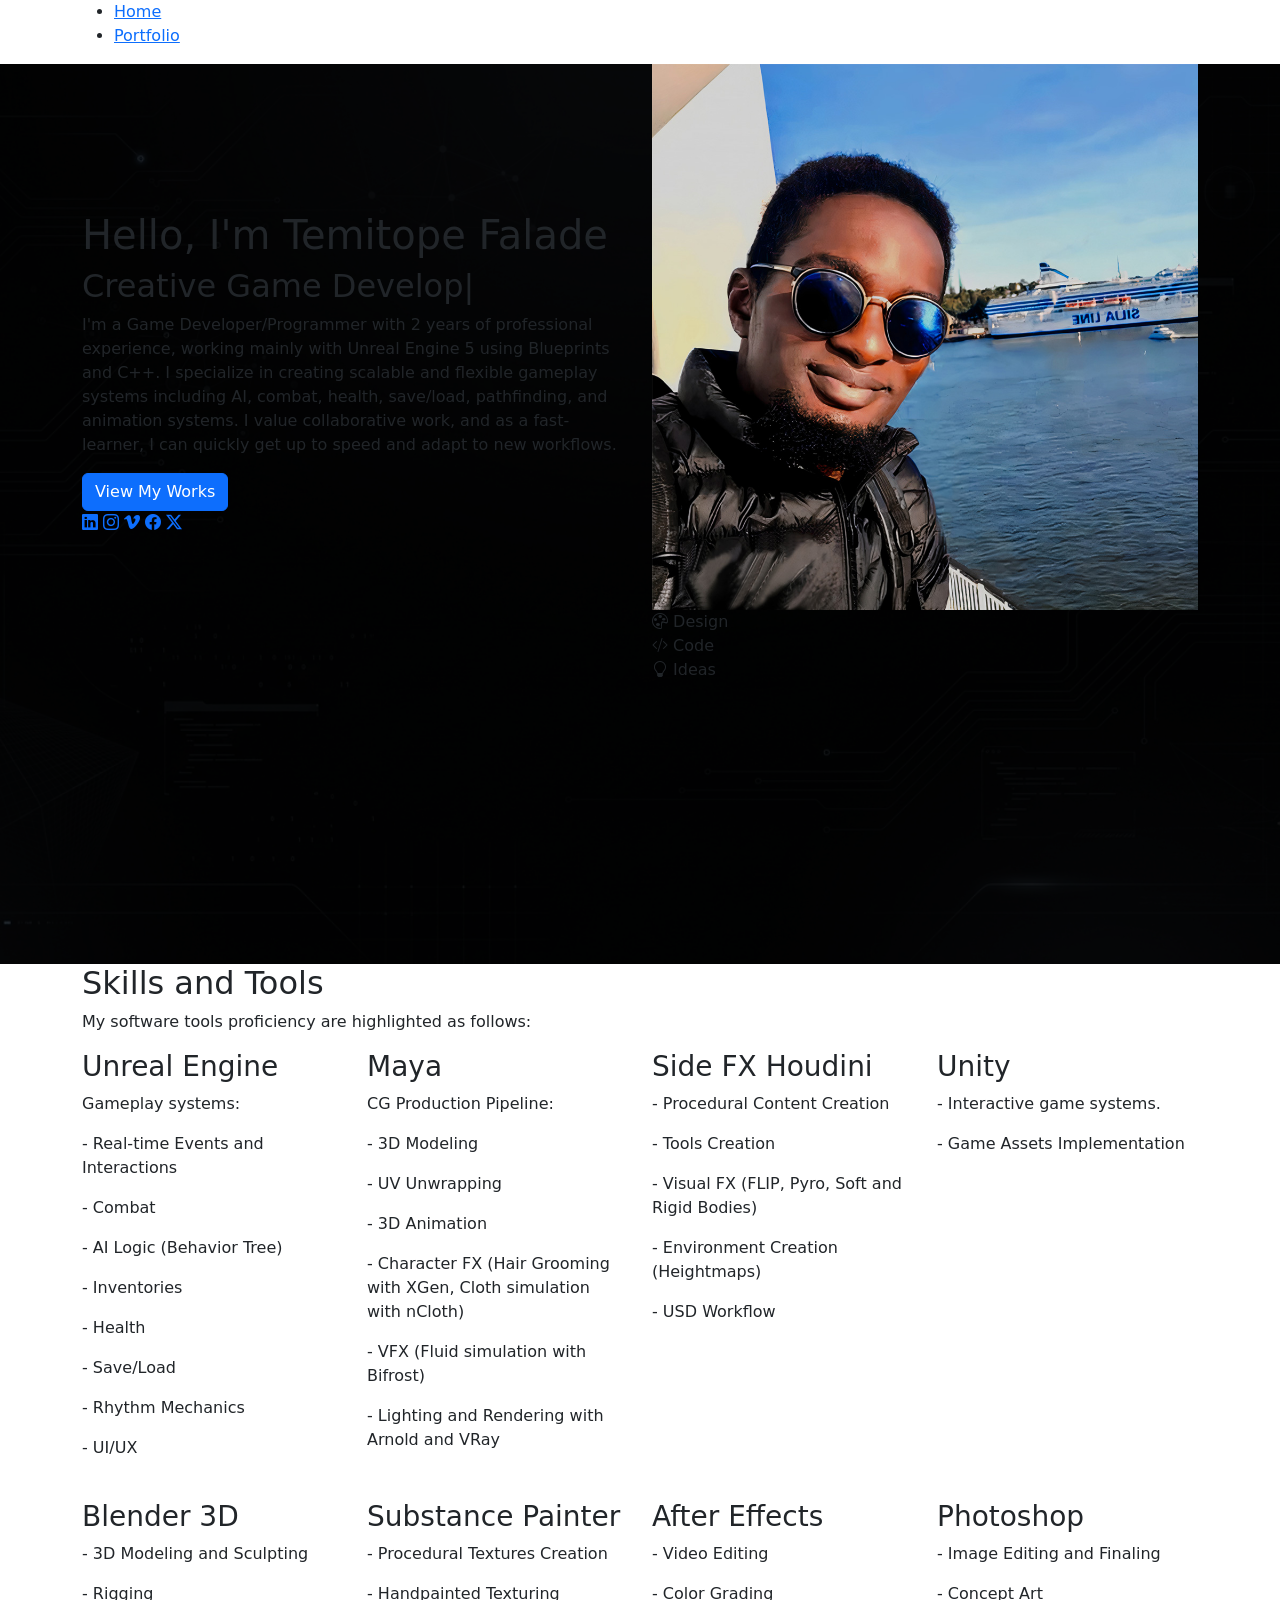
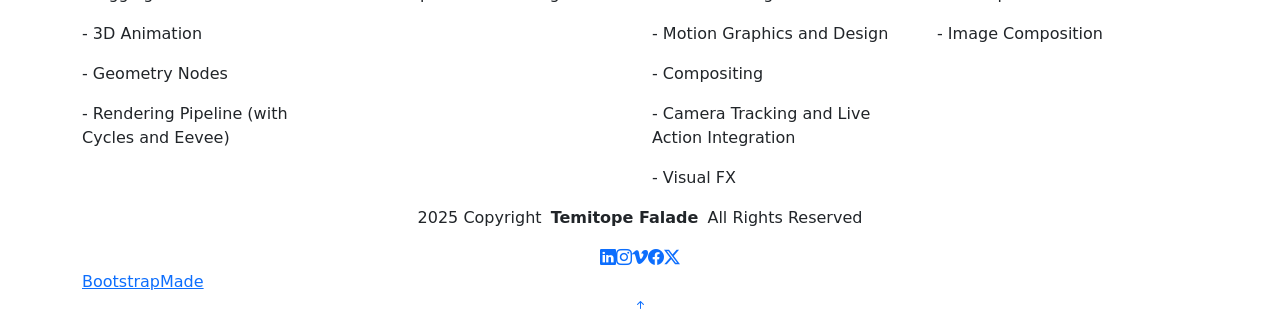
==== index.html @ 5a3fdd1f "Tweak BG Color" ====
<!DOCTYPE html>
<html lang="en">

<head>
  <meta charset="utf-8">
  <meta content="width=device-width, initial-scale=1.0" name="viewport">
  <title>Temitope Falade — 3D Animator</title>
  <meta name="description" content="">
  <meta name="keywords" content="">

  <!-- Favicons -->
  <link href="assets/img/favicon.png" rel="icon">
  <link href="assets/img/apple-touch-icon.png" rel="apple-touch-icon">

  <!-- Fonts -->
  <link href="https://fonts.googleapis.com" rel="preconnect">
  <link href="https://fonts.gstatic.com" rel="preconnect" crossorigin>
  <link href="https://fonts.googleapis.com/css2?family=Roboto:ital,wght@0,100;0,300;0,400;0,500;0,700;0,900;1,100;1,300;1,400;1,500;1,700;1,900&family=Poppins:ital,wght@0,100;0,200;0,300;0,400;0,500;0,600;0,700;0,800;0,900;1,100;1,200;1,300;1,400;1,500;1,600;1,700;1,800;1,900&family=Raleway:ital,wght@0,100;0,200;0,300;0,400;0,500;0,600;0,700;0,800;0,900;1,100;1,200;1,300;1,400;1,500;1,600;1,700;1,800;1,900&display=swap" rel="stylesheet">

  <!-- Vendor CSS Files -->
  <link href="assets/vendor/bootstrap/css/bootstrap.min.css" rel="stylesheet">
  <link href="assets/vendor/bootstrap-icons/bootstrap-icons.css" rel="stylesheet">
  <link href="assets/vendor/aos/aos.css" rel="stylesheet">
  <link href="assets/vendor/swiper/swiper-bundle.min.css" rel="stylesheet">
  <link href="assets/vendor/glightbox/css/glightbox.min.css" rel="stylesheet">

  <!-- Main CSS File -->
  <link href="assets/css/main.css" rel="stylesheet">

  <style>

    /* =====================================================
       DROPDOWN NAV — dark themed with transparency
       =====================================================

       To adjust the dropdown background darkness/transparency,
       change the rgba values in --dropdown-bg below.
       Format: rgba(RED, GREEN, BLUE, OPACITY)
       • Opacity 1.0 = fully opaque  |  0.0 = fully transparent
       • Current: dark charcoal at 88% opacity — easy to read,
         slightly see-through so the page shows faintly behind.
    */

    :root {
      --dropdown-bg:          rgba(30, 30, 35, 0.92);   /* ← ADJUST THIS for bg darkness/transparency */
      --dropdown-bg-hover:    rgba(55, 55, 65, 0.98);   /* ← ADJUST THIS for hover row highlight */
      --dropdown-border:      rgba(255, 255, 255, 0.12);/* ← ADJUST THIS for border subtlety */
      --dropdown-divider:     rgba(255, 255, 255, 0.10);/* ← ADJUST THIS for divider line */
      --dropdown-text:        #ffffff;                   /* ← ADJUST THIS for link text colour */
      --dropdown-text-muted:  rgba(255,255,255,0.55);   /* ← ADJUST THIS for the sub-arrow colour */
    }

    .navmenu ul li.has-dropdown { position: relative; }

    .navmenu ul li.has-dropdown .dropdown-panel {
      display: none;
      position: absolute;
      top: 100%;
      left: 0;
      min-width: 230px;
      background: var(--dropdown-bg);
      border: 1px solid var(--dropdown-border);
      border-radius: 6px;
      box-shadow: 0 8px 28px rgba(0,0,0,0.35);
      backdrop-filter: blur(10px);
      -webkit-backdrop-filter: blur(10px);
      padding: 6px 0;
      z-index: 9999;
      list-style: none;
      margin: 0;
    }

    .navmenu ul li.has-dropdown:hover .dropdown-panel,
    .navmenu ul li.has-dropdown:focus-within .dropdown-panel { display: block; }

    .navmenu ul li.has-dropdown .dropdown-panel li a {
      display: block;
      padding: 10px 20px;
      font-size: 0.875rem;
      color: var(--dropdown-text);
      white-space: nowrap;
      transition: background 0.15s;
      text-decoration: none;
    }

    .navmenu ul li.has-dropdown .dropdown-panel li a:hover {
      background: var(--dropdown-bg-hover);
      color: var(--dropdown-text);
    }

    /* Caret on parent links */
    .navmenu ul li.has-dropdown > a::after {
      content: " \25BE";
      font-size: 0.65rem;
      opacity: 0.6;
    }

    /* Sub-dropdown (Personal Works) */
    .navmenu ul li.has-dropdown .dropdown-panel li.has-sub { position: relative; }

    .navmenu ul li.has-dropdown .dropdown-panel li.has-sub > a::after {
      content: " \203A";
      float: right;
      font-size: 0.9rem;
      color: var(--dropdown-text-muted);
    }

    .navmenu ul li.has-dropdown .dropdown-panel li.has-sub .sub-panel {
      display: none;
      position: absolute;
      top: 0;
      left: 100%;
      min-width: 200px;
      background: var(--dropdown-bg);
      border: 1px solid var(--dropdown-border);
      border-radius: 6px;
      box-shadow: 0 8px 28px rgba(0,0,0,0.35);
      backdrop-filter: blur(10px);
      -webkit-backdrop-filter: blur(10px);
      padding: 6px 0;
      list-style: none;
      margin: 0;
      z-index: 10000;
    }

    .navmenu ul li.has-dropdown .dropdown-panel li.has-sub:hover .sub-panel { display: block; }

    .dropdown-panel .dropdown-divider-line {
      height: 1px;
      background: var(--dropdown-divider);
      margin: 5px 0;
    }

    /* =====================================================
       ROW 1 — Video cover (full viewport height)
       ===================================================== */
    #video-cover {
      position: relative;
      width: 100%;
      height: 100vh;
      min-height: 500px;
      overflow: hidden;
      display: flex;
      align-items: center;
      justify-content: center;
      background: #000;
    }

    #showreel-video {
      position: absolute;
      inset: 0;
      width: 100%;
      height: 100%;
      object-fit: cover;
      z-index: 0;
    }

    /* Subtle dark vignette so the video doesn't feel raw */
    #video-cover::after {
      content: "";
      position: absolute;
      inset: 0;
      background: rgba(0, 0, 0, 0.30);
      z-index: 1;
      pointer-events: none;
    }

    /* Optional scroll-hint label at the bottom of the video row */
    .video-scroll-hint {
      position: absolute;
      bottom: 28px;
      left: 50%;
      transform: translateX(-50%);
      z-index: 2;
      display: flex;
      flex-direction: column;
      align-items: center;
      gap: 6px;
      opacity: 0.7;
    }

    .video-scroll-hint span {
      font-size: 0.65rem;
      letter-spacing: 0.22em;
      text-transform: uppercase;
      color: #fff;
    }

    .scroll-chevron {
      width: 22px;
      height: 22px;
      border-right: 2px solid #fff;
      border-bottom: 2px solid #fff;
      transform: rotate(45deg);
      animation: bounceDown 1.6s ease infinite;
    }

    @keyframes bounceDown {
      0%, 100% { transform: rotate(45deg) translateY(0); opacity: 0.7; }
      50%       { transform: rotate(45deg) translateY(6px); opacity: 1; }
    }

  </style>
</head>

<body class="index-page">

  <!-- ═══════════════════════════════════════════════
       NAVBAR — dropdown themed
       ═══════════════════════════════════════════════ -->
  <header id="header" class="header d-flex align-items-center light-background sticky-top">
    <div class="container position-relative d-flex align-items-center justify-content-between">

      <nav id="navmenu" class="navmenu">
        <ul>
          <li><a href="index.html" class="active">Home</a></li>
          <li><a href="game-projects.html">Portfolio</a></li>
        </ul>
        <i class="mobile-nav-toggle d-xl-none bi bi-list"></i>
      </nav>

    </div>
  </header>

  <main class="main">

    <!-- ═══════════════════════════════════════════════
         ROW 2 — Bio / photo / socials
         Identical to the original hero section.
         ═══════════════════════════════════════════════ -->
    <section id="hero" class="hero section"
        style="background: url('assets/img/techy\ bg\ 01.png') center center/cover no-repeat !important;
               min-height: 100vh;
               position: relative;
               overflow: hidden;">

      <!-- dark overlay — same as original -->
      <div style="position:absolute; inset:0; background:rgba(0,0,0,0.8); z-index:0;"></div>

      <div class="container" data-aos="fade-up" data-aos-delay="100" style="position:relative; z-index:1;">
        <div class="row gy-4 align-items-center">

          <!-- LEFT: bio text + actions + socials -->
          <div class="col-lg-6 order-2 order-lg-1">
            <div class="hero-content">
              <h1 data-aos="fade-up" data-aos-delay="200">Hello, I'm <span class="highlight">Temitope Falade</span></h1>
              <h2 data-aos="fade-up" data-aos-delay="300">Creative <span class="typed" data-typed-items="Game Developer, Game Programmer, Technical Designer"></span></h2>
              <p data-aos="fade-up" data-aos-delay="400">I'm a Game Developer/Programmer with 2 years of professional experience, working mainly with Unreal Engine 5 using Blueprints and C++. I specialize in creating scalable and flexible gameplay systems including AI, combat, health, save/load, pathfinding, and animation systems. I value collaborative work, and as a fast-learner, I can quickly get up to speed and adapt to new workflows.</p>
              <div class="hero-actions" data-aos="fade-up" data-aos-delay="500">
                <a href="game-projects.html" class="btn btn-primary">View My Works</a>
            
              </div>
              <div class="social-links" data-aos="fade-up" data-aos-delay="600">
                <a href="https://www.linkedin.com/in/temitope-falade-578107120/" target="_blank"><i class="bi bi-linkedin"></i></a>
                <a href="https://www.instagram.com/topson_noble/" target="_blank"><i class="bi bi-instagram"></i></a>
                <a href="https://vimeo.com/topson" target="_blank"><i class="bi bi-vimeo"></i></a>
                <a href="https://www.facebook.com/iam.topson/" target="_blank"><i class="bi bi-facebook"></i></a>
                <a href="https://x.com/Topson_noble" target="_blank"><i class="bi bi-twitter-x"></i></a>
              </div>
            </div>
          </div>

          <!-- RIGHT: photo + floating cards -->
          <div class="col-lg-6 order-1 order-lg-2">
            <div class="hero-image" data-aos="zoom-in" data-aos-delay="300">
              <div class="image-wrapper">
                <img src="assets/img/profile/MyPhoto.jpg" alt="Temitope Falade" class="img-fluid"
                     style="transform: translateX(0px) translateY(0px);">
                <div class="floating-elements">
                  <div class="floating-card design" data-aos="fade-left" data-aos-delay="700">
                    <i class="bi bi-palette"></i>
                    <span>Design</span>
                  </div>
                  <div class="floating-card code" data-aos="fade-right" data-aos-delay="800">
                    <i class="bi bi-code-slash"></i>
                    <span>Code</span>
                  </div>
                  <div class="floating-card creativity" data-aos="fade-up" data-aos-delay="900">
                    <i class="bi bi-lightbulb"></i>
                    <span>Ideas</span>
                  </div>
                </div>
              </div>
            </div>
          </div>

        </div>
      </div>
    </section>


    <!-- ═══════════════════════════════════════════════
         ROW 3 — Skills (original, unchanged)
         ═══════════════════════════════════════════════ -->
    <section id="skills" class="skills section">

      <div class="container section-title" data-aos="fade-up">
        <h2>Skills and Tools</h2>
        <p>My software tools proficiency are highlighted as follows:</p>
      </div>

      <div class="container" data-aos="fade-up" data-aos-delay="100">
        <div class="row g-4 skills-animation">

          <div class="col-md-6 col-lg-3" data-aos="fade-up" data-aos-delay="100">
            <div class="skill-box">
              <h3>Unreal Engine</h3>
              <p>Gameplay systems:</p>
              <p>- Real-time Events and Interactions</p>
              <p>- Combat</p>
              <p>- AI Logic (Behavior Tree)</p>
              <p>- Inventories</p>
              <p>- Health</p>
              <p>- Save/Load</p>
              <p>- Rhythm Mechanics</p>
              <p>- UI/UX</p>
            </div>
          </div>

          <div class="col-md-6 col-lg-3" data-aos="fade-up" data-aos-delay="200">
            <div class="skill-box">
              <h3>Maya</h3>
              <p>CG Production Pipeline:</p>
              <p>- 3D Modeling</p>
              <p>- UV Unwrapping</p>
              <p>- 3D Animation</p>
              <p>- Character FX (Hair Grooming with XGen, Cloth simulation with nCloth)</p>
              <p>- VFX (Fluid simulation with Bifrost)</p>
              <p>- Lighting and Rendering with Arnold and VRay</p>
            </div>
          </div>

          <div class="col-md-6 col-lg-3" data-aos="fade-up" data-aos-delay="300">
            <div class="skill-box">
              <h3>Side FX Houdini</h3>
              <p>- Procedural Content Creation</p>
              <p>- Tools Creation</p>
              <p>- Visual FX (FLIP, Pyro, Soft and Rigid Bodies)</p>
              <p>- Environment Creation (Heightmaps)</p>
              <p>- USD Workflow</p>
            </div>
          </div>

          <div class="col-md-6 col-lg-3" data-aos="fade-up" data-aos-delay="400">
            <div class="skill-box">
              <h3>Unity</h3>
              <p>- Interactive game systems.</p>
              <p>- Game Assets Implementation</p>
            </div>
          </div>

          <div class="col-md-6 col-lg-3" data-aos="fade-up" data-aos-delay="500">
            <div class="skill-box">
              <h3>Blender 3D</h3>
              <p>- 3D Modeling and Sculpting</p>
              <p>- Rigging</p>
              <p>- 3D Animation</p>
              <p>- Geometry Nodes</p>
              <p>- Rendering Pipeline (with Cycles and Eevee)</p>
            </div>
          </div>

          <div class="col-md-6 col-lg-3" data-aos="fade-up" data-aos-delay="600">
            <div class="skill-box">
              <h3>Substance Painter</h3>
              <p>- Procedural Textures Creation</p>
              <p>- Handpainted Texturing</p>
            </div>
          </div>

          <div class="col-md-6 col-lg-3" data-aos="fade-up" data-aos-delay="700">
            <div class="skill-box">
              <h3>After Effects</h3>
              <p>- Video Editing</p>
              <p>- Color Grading</p>
              <p>- Motion Graphics and Design</p>
              <p>- Compositing</p>
              <p>- Camera Tracking and Live Action Integration</p>
              <p>- Visual FX</p>
            </div>
          </div>

          <div class="col-md-6 col-lg-3" data-aos="fade-up" data-aos-delay="800">
            <div class="skill-box">
              <h3>Photoshop</h3>
              <p>- Image Editing and Finaling</p>
              <p>- Concept Art</p>
              <p>- Image Composition</p>
            </div>
          </div>

        </div>
      </div>

    </section>

  </main>

  <footer id="footer" class="footer">
    <div class="container">
      <div class="copyright text-center">
        <p>2025 <span>Copyright</span> <strong class="px-1 sitename">Temitope Falade</strong> <span>All Rights Reserved<br></span></p>
      </div>
      <div class="social-links d-flex justify-content-center" data-aos="fade-up" data-aos-delay="600">
        <a href="https://www.linkedin.com/in/temitope-falade-578107120/" target="_blank"><i class="bi bi-linkedin"></i></a>
        <a href="https://www.instagram.com/topson_noble/" target="_blank"><i class="bi bi-instagram"></i></a>
        <a href="https://vimeo.com/topson" target="_blank"><i class="bi bi-vimeo"></i></a>
        <a href="https://www.facebook.com/iam.topson/" target="_blank"><i class="bi bi-facebook"></i></a>
        <a href="https://x.com/Topson_noble" target="_blank"><i class="bi bi-twitter-x"></i></a>
      </div>
      <div class="credits">
        <a href="https://bootstrapmade.com/">BootstrapMade</a>
      </div>
    </div>
  </footer>

  <a href="#" id="scroll-top" class="scroll-top d-flex align-items-center justify-content-center"><i class="bi bi-arrow-up-short"></i></a>
  <div id="preloader"></div>

  <!-- Vendor JS Files -->
  <script src="assets/vendor/bootstrap/js/bootstrap.bundle.min.js"></script>
  <script src="assets/vendor/php-email-form/validate.js"></script>
  <script src="assets/vendor/aos/aos.js"></script>
  <script src="assets/vendor/typed.js/typed.umd.js"></script>
  <script src="assets/vendor/waypoints/noframework.waypoints.js"></script>
  <script src="assets/vendor/purecounter/purecounter_vanilla.js"></script>
  <script src="assets/vendor/swiper/swiper-bundle.min.js"></script>
  <script src="assets/vendor/imagesloaded/imagesloaded.pkgd.min.js"></script>
  <script src="assets/vendor/isotope-layout/isotope.pkgd.min.js"></script>
  <script src="assets/vendor/glightbox/js/glightbox.min.js"></script>
  <script src="assets/js/main.js"></script>

</body>
</html>
---- assets/css/main.css ----
/**
* Template Name: FolioOne
* Template URL: https://bootstrapmade.com/folioone-bootstrap-portfolio-website-template/
* Updated: Aug 23 2025 with Bootstrap v5.3.7
* Author: BootstrapMade.com
* License: https://bootstrapmade.com/license/
*/

/*--------------------------------------------------------------
# Font & Color Variables
# Help: https://bootstrapmade.com/color-system/
--------------------------------------------------------------*/
/* Fonts */
:root {
  --default-font: "Roboto",  system-ui, -apple-system, "Segoe UI", Roboto, "Helvetica Neue", Arial, "Noto Sans", "Liberation Sans", sans-serif, "Apple Color Emoji", "Segoe UI Emoji", "Segoe UI Symbol", "Noto Color Emoji";
  --heading-font: "Raleway",  sans-serif;
  --nav-font: "Poppins",  sans-serif;
}

/* Global Colors - The following color variables are used throughout the website. Updating them here will change the color scheme of the entire website */
:root { 
  --background-color: #101a20; /* Background color for the entire website, including individual sections */
  --default-color: #e7f2f7; /* Default color used for the majority of the text content across the entire website */
  --heading-color: #ffffff; /* Color for headings, subheadings and title throughout the website */
  --accent-color: #1387c1; /* Accent color that represents your brand on the website. It's used for buttons, links, and other elements that need to stand out */
  --surface-color: #141f26; /* The surface color is used as a background of boxed elements within sections, such as cards, icon boxes, or other elements that require a visual separation from the global background. */
  --contrast-color: #ffffff; /* Contrast color for text, ensuring readability against backgrounds of accent, heading, or default colors. */
}

/* Nav Menu Colors - The following color variables are used specifically for the navigation menu. They are separate from the global colors to allow for more customization options */
:root {
  --nav-color: #ffffff;  /* The default color of the main navmenu links */
  --nav-hover-color: #1387c1; /* Applied to main navmenu links when they are hovered over or active */
  --nav-mobile-background-color: #213642; /* Used as the background color for mobile navigation menu */
  --nav-dropdown-background-color: #051117; /* Used as the background color for dropdown items that appear when hovering over primary navigation items */
  --nav-dropdown-color: #e7f2f7; /* Used for navigation links of the dropdown items in the navigation menu. */
  --nav-dropdown-hover-color: #1387c1; /* Similar to --nav-hover-color, this color is applied to dropdown navigation links when they are hovered over. */
}

/* Color Presets - These classes override global colors when applied to any section or element, providing reuse of the sam color scheme. */

.light-background {
  --background-color: #142027;
  --surface-color: #325264;
}

.dark-background {
  --background-color: #0b1419;
  --default-color: #ffffff;
  --heading-color: #ffffff;
  --surface-color: #252525;
  --contrast-color: #ffffff;
}

/* Smooth scroll */
:root {
  scroll-behavior: smooth;
}

/*--------------------------------------------------------------
# General Styling & Shared Classes
--------------------------------------------------------------*/
body {
  color: var(--default-color);
  background-color: var(--background-color);
  font-family: var(--default-font);
}

a {
  color: var(--accent-color);
  text-decoration: none;
  transition: 0.3s;
}

a:hover {
  color: color-mix(in srgb, var(--accent-color), transparent 25%);
  text-decoration: none;
}

h1,
h2,
h3,
h4,
h5,
h6 {
  color: var(--heading-color);
  font-family: var(--heading-font);
}

/* PHP Email Form Messages
------------------------------*/
.php-email-form .error-message {
  display: none;
  background: #df1529;
  color: #ffffff;
  text-align: left;
  padding: 15px;
  margin-bottom: 24px;
  font-weight: 600;
}

.php-email-form .sent-message {
  display: none;
  color: #ffffff;
  background: #059652;
  text-align: center;
  padding: 15px;
  margin-bottom: 24px;
  font-weight: 600;
}

.php-email-form .loading {
  display: none;
  background: var(--surface-color);
  text-align: center;
  padding: 15px;
  margin-bottom: 24px;
}

.php-email-form .loading:before {
  content: "";
  display: inline-block;
  border-radius: 50%;
  width: 24px;
  height: 24px;
  margin: 0 10px -6px 0;
  border: 3px solid var(--accent-color);
  border-top-color: var(--surface-color);
  animation: php-email-form-loading 1s linear infinite;
}

@keyframes php-email-form-loading {
  0% {
    transform: rotate(0deg);
  }

  100% {
    transform: rotate(360deg);
  }
}

/*--------------------------------------------------------------
# Global Header
--------------------------------------------------------------*/
.header {
  --background-color: rgba(255, 255, 255, 0);
  color: var(--default-color);
  background-color: var(--background-color);
  padding: 15px 0;
  transition: all 0.5s;
  z-index: 997;
  border-bottom: 1px solid color-mix(in srgb, var(--default-color), transparent 92%);
}

.header .logo {
  line-height: 1;
}

.header .logo img {
  max-height: 36px;
  margin-right: 8px;
}

.header .logo h1 {
  font-size: 32px;
  margin: 0;
  font-weight: 400;
  color: var(--heading-color);
}

.header .header-social-links {
  padding-right: 15px;
}

.header .header-social-links a {
  color: color-mix(in srgb, var(--default-color), transparent 40%);
  padding-left: 6px;
  display: inline-block;
  transition: 0.3s;
  font-size: 16px;
}

.header .header-social-links a:hover {
  color: var(--default-color);
}

.header .header-social-links a i {
  line-height: 0px;
}

@media (max-width: 1200px) {
  .header .logo {
    order: 1;
  }

  .header .header-social-links {
    order: 2;
  }

  .header .navmenu {
    order: 3;
  }
}

/* Global Header on Scroll
------------------------------*/
.scrolled .header {
  --background-color: rgba(16, 26, 32, 0.9);
}

/*--------------------------------------------------------------
# Navigation Menu
--------------------------------------------------------------*/
/* Desktop Navigation */
@media (min-width: 1200px) {
  .navmenu {
    padding: 0;
  }

  .navmenu ul {
    margin: 0;
    padding: 0;
    display: flex;
    list-style: none;
    align-items: center;
  }

  .navmenu li {
    position: relative;
  }

  .navmenu>ul>li {
    white-space: nowrap;
    padding: 15px 28px 15px 0;
  }

  .navmenu>ul>li:last-child {
    padding-right: 0;
  }

  .navmenu a,
  .navmenu a:focus {
    color: var(--nav-color);
    font-size: 15px;
    padding: 0 2px;
    font-family: var(--nav-font);
    font-weight: 400;
    display: flex;
    align-items: center;
    justify-content: space-between;
    white-space: nowrap;
    transition: 0.3s;
    position: relative;
  }

  .navmenu a i,
  .navmenu a:focus i {
    font-size: 12px;
    line-height: 0;
    margin-left: 5px;
    transition: 0.3s;
  }

  .navmenu>ul>li>a:before {
    content: "";
    position: absolute;
    height: 2px;
    bottom: -6px;
    left: 0;
    background-color: var(--nav-hover-color);
    visibility: hidden;
    width: 0px;
    transition: all 0.3s ease-in-out 0s;
  }

  .navmenu a:hover:before,
  .navmenu li:hover>a:before,
  .navmenu .active:before {
    visibility: visible;
    width: 25px;
  }

  .navmenu li:hover>a,
  .navmenu .active,
  .navmenu .active:focus {
    color: var(--nav-hover-color);
  }

  .navmenu .dropdown ul {
    margin: 0;
    padding: 10px 0;
    background: var(--nav-dropdown-background-color);
    display: block;
    position: absolute;
    visibility: hidden;
    left: -5px;
    top: 130%;
    opacity: 0;
    transition: 0.3s;
    border-radius: 4px;
    z-index: 99;
    box-shadow: 0px 0px 30px rgba(0, 0, 0, 0.1);
  }

  .navmenu .dropdown ul li {
    min-width: 200px;
  }

  .navmenu .dropdown ul a {
    padding: 10px 20px;
    font-size: 15px;
    text-transform: none;
    color: var(--nav-dropdown-color);
  }

  .navmenu .dropdown ul a i {
    font-size: 12px;
  }

  .navmenu .dropdown ul a:hover,
  .navmenu .dropdown ul .active:hover,
  .navmenu .dropdown ul li:hover>a {
    color: var(--nav-dropdown-hover-color);
  }

  .navmenu .dropdown:hover>ul {
    opacity: 1;
    top: 100%;
    visibility: visible;
  }

  .navmenu .dropdown .dropdown ul {
    top: 0;
    left: -90%;
    visibility: hidden;
  }

  .navmenu .dropdown .dropdown:hover>ul {
    opacity: 1;
    top: 0;
    left: -100%;
    visibility: visible;
  }
}

/* Mobile Navigation */
@media (max-width: 1199px) {
  .mobile-nav-toggle {
    color: var(--nav-color);
    font-size: 28px;
    line-height: 0;
    margin-right: 10px;
    cursor: pointer;
    transition: color 0.3s;
  }

  .navmenu {
    padding: 0;
    z-index: 9997;
  }

  .navmenu ul {
    display: none;
    list-style: none;
    position: absolute;
    inset: 60px 20px 20px 20px;
    padding: 10px 0;
    margin: 0;
    border-radius: 6px;
    background-color: var(--nav-mobile-background-color);
    border: 1px solid color-mix(in srgb, var(--default-color), transparent 90%);
    box-shadow: none;
    overflow-y: auto;
    transition: 0.3s;
    z-index: 9998;
  }

  .navmenu a,
  .navmenu a:focus {
    color: var(--nav-dropdown-color);
    padding: 10px 20px;
    font-family: var(--nav-font);
    font-size: 17px;
    font-weight: 500;
    display: flex;
    align-items: center;
    justify-content: space-between;
    white-space: nowrap;
    transition: 0.3s;
  }

  .navmenu a i,
  .navmenu a:focus i {
    font-size: 12px;
    line-height: 0;
    margin-left: 5px;
    width: 30px;
    height: 30px;
    display: flex;
    align-items: center;
    justify-content: center;
    border-radius: 50%;
    transition: 0.3s;
    background-color: color-mix(in srgb, var(--accent-color), transparent 90%);
  }

  .navmenu a i:hover,
  .navmenu a:focus i:hover {
    background-color: var(--accent-color);
    color: var(--contrast-color);
  }

  .navmenu a:hover,
  .navmenu .active,
  .navmenu .active:focus {
    color: var(--nav-dropdown-hover-color);
  }

  .navmenu .active i,
  .navmenu .active:focus i {
    background-color: var(--accent-color);
    color: var(--contrast-color);
    transform: rotate(180deg);
  }

  .navmenu .dropdown ul {
    position: static;
    display: none;
    z-index: 99;
    padding: 10px 0;
    margin: 10px 20px;
    background-color: var(--nav-dropdown-background-color);
    transition: all 0.5s ease-in-out;
  }

  .navmenu .dropdown ul ul {
    background-color: rgba(33, 37, 41, 0.1);
  }

  .navmenu .dropdown>.dropdown-active {
    display: block;
    background-color: rgba(33, 37, 41, 0.03);
  }

  .mobile-nav-active {
    overflow: hidden;
  }

  .mobile-nav-active .mobile-nav-toggle {
    color: #fff;
    position: absolute;
    font-size: 32px;
    top: 15px;
    right: 15px;
    margin-right: 0;
    z-index: 9999;
  }

  .mobile-nav-active .navmenu {
    position: fixed;
    overflow: hidden;
    inset: 0;
    background: rgba(33, 37, 41, 0.8);
    transition: 0.3s;
  }

  .mobile-nav-active .navmenu>ul {
    display: block;
  }
}

/*--------------------------------------------------------------
# Global Footer
--------------------------------------------------------------*/
.footer {
  color: var(--default-color);
  background-color: var(--background-color);
  font-size: 14px;
  padding: 40px 0;
  position: relative;
  border-top: 1px solid color-mix(in srgb, var(--default-color), transparent 92%);
}

.footer .copyright p {
  margin-bottom: 0;
}

.footer .social-links {
  margin-top: 20px;
}

.footer .social-links a {
  display: flex;
  align-items: center;
  justify-content: center;
  width: 40px;
  height: 40px;
  border-radius: 50%;
  border: 1px solid color-mix(in srgb, var(--default-color), transparent 50%);
  font-size: 16px;
  color: color-mix(in srgb, var(--default-color), transparent 50%);
  margin: 0 5px;
  transition: 0.3s;
}

.footer .social-links a:hover {
  color: var(--accent-color);
  border-color: var(--accent-color);
}

.footer .credits {
  margin-top: 10px;
  font-size: 13px;
  text-align: center;
}

/*--------------------------------------------------------------
# Preloader
--------------------------------------------------------------*/
#preloader {
  position: fixed;
  inset: 0;
  z-index: 9999;
  overflow: hidden;
  background-color: var(--background-color);
  transition: all 0.6s ease-out;
  width: 100%;
  height: 100vh;
}

#preloader:before,
#preloader:after {
  content: "";
  position: absolute;
  border: 4px solid var(--accent-color);
  border-radius: 50%;
  animation: animate-preloader 2s cubic-bezier(0, 0.2, 0.8, 1) infinite;
}

#preloader:after {
  animation-delay: -0.5s;
}

@keyframes animate-preloader {
  0% {
    width: 10px;
    height: 10px;
    top: calc(50% - 5px);
    left: calc(50% - 5px);
    opacity: 1;
  }

  100% {
    width: 72px;
    height: 72px;
    top: calc(50% - 36px);
    left: calc(50% - 36px);
    opacity: 0;
  }
}

/*--------------------------------------------------------------
# Scroll Top Button
--------------------------------------------------------------*/
.scroll-top {
  position: fixed;
  visibility: hidden;
  opacity: 0;
  right: 15px;
  bottom: -15px;
  z-index: 99999;
  background-color: var(--accent-color);
  width: 44px;
  height: 44px;
  border-radius: 50px;
  transition: all 0.4s;
}

.scroll-top i {
  font-size: 24px;
  color: var(--contrast-color);
  line-height: 0;
}

.scroll-top:hover {
  background-color: color-mix(in srgb, var(--accent-color), transparent 20%);
  color: var(--contrast-color);
}

.scroll-top.active {
  visibility: visible;
  opacity: 1;
  bottom: 15px;
}

/*--------------------------------------------------------------
# Disable aos animation delay on mobile devices
--------------------------------------------------------------*/
@media screen and (max-width: 768px) {
  [data-aos-delay] {
    transition-delay: 0 !important;
  }
}

/*--------------------------------------------------------------
# Global Page Titles & Breadcrumbs
--------------------------------------------------------------*/
.page-title {
  color: var(--default-color);
  background-color: var(--background-color);
  position: relative;
}

.page-title .heading {
  padding: 80px 0;
  border-top: 1px solid color-mix(in srgb, var(--default-color), transparent 90%);
}

.page-title .heading h1 {
  font-size: 38px;
  font-weight: 700;
}

.page-title nav {
  background-color: color-mix(in srgb, var(--default-color), transparent 96%);
  padding: 20px 0;
}

.page-title nav ol {
  display: flex;
  flex-wrap: wrap;
  list-style: none;
  padding: 0;
  margin: 0;
  font-size: 16px;
  font-weight: 400;
}

.page-title nav ol li+li {
  padding-left: 10px;
}

.page-title nav ol li+li::before {
  content: "/";
  display: inline-block;
  padding-right: 10px;
  color: color-mix(in srgb, var(--default-color), transparent 70%);
}

/*--------------------------------------------------------------
# Global Sections
--------------------------------------------------------------*/
section,
.section {
  color: var(--default-color);
  background-color: var(--background-color);
  padding: 60px 0;
  scroll-margin-top: 100px;
  overflow: clip;
}

@media (max-width: 1199px) {

  section,
  .section {
    scroll-margin-top: 66px;
  }
}

/*--------------------------------------------------------------
# Global Section Titles
--------------------------------------------------------------*/
.section-title {
  text-align: center;
  padding-bottom: 60px;
  position: relative;
}

.section-title h2 {
  font-size: 3.5rem;
  font-weight: 400;
  line-height: 1.2;
  color: var(--heading-color);
  margin-bottom: 1.5rem;
  letter-spacing: -1px;
}

@media (max-width: 768px) {
  .section-title h2 {
    font-size: 2.5rem;
  }
}

.section-title p {
  font-size: 1.125rem;
  line-height: 1.8;
  color: color-mix(in srgb, var(--default-color), transparent 25%);
  max-width: 900px;
  margin: 0 auto;
  text-wrap: balance;
}

/*--------------------------------------------------------------
# Hero Section
--------------------------------------------------------------*/
.hero {
  padding: 80px 0;
  min-height: 100vh;
  display: flex;
  align-items: center;
}

.hero .hero-content h1 {
  font-size: 3.5rem;
  font-weight: 700;
  margin-bottom: 1rem;
  line-height: 1.2;
}

.hero .hero-content h1 .highlight {
  color: var(--accent-color);
  position: relative;
}

.hero .hero-content h1 .highlight::after {
  content: "";
  position: absolute;
  bottom: 0;
  left: 0;
  width: 100%;
  height: 3px;
  background: linear-gradient(90deg, var(--accent-color), color-mix(in srgb, var(--accent-color), transparent 50%));
  border-radius: 2px;
}

@media (max-width: 768px) {
  .hero .hero-content h1 {
    font-size: 2.5rem;
  }
}

.hero .hero-content h2 {
  font-size: 1.5rem;
  font-weight: 400;
  margin-bottom: 2rem;
  color: color-mix(in srgb, var(--default-color), transparent 20%);
}

.hero .hero-content h2 .typed {
  color: var(--accent-color);
  font-weight: 600;
}

@media (max-width: 768px) {
  .hero .hero-content h2 {
    font-size: 1.25rem;
  }
}

.hero .hero-content p {
  font-size: 1.1rem;
  line-height: 1.6;
  margin-bottom: 2.5rem;
  color: color-mix(in srgb, var(--default-color), transparent 30%);
}

.hero .hero-actions {
  display: flex;
  gap: 1rem;
  margin-bottom: 3rem;
}

.hero .hero-actions .btn {
  padding: 12px 30px;
  border-radius: 50px;
  font-weight: 600;
  text-decoration: none;
  transition: all 0.3s ease;
  border: 2px solid;
}

.hero .hero-actions .btn.btn-primary {
  background: var(--accent-color);
  color: var(--contrast-color);
  border-color: var(--accent-color);
}

.hero .hero-actions .btn.btn-primary:hover {
  background: color-mix(in srgb, var(--accent-color), black 15%);
  border-color: color-mix(in srgb, var(--accent-color), black 15%);
  transform: translateY(-2px);
}

.hero .hero-actions .btn.btn-outline {
  background: transparent;
  color: var(--accent-color);
  border-color: var(--accent-color);
}

.hero .hero-actions .btn.btn-outline:hover {
  transform: translateY(-2px);
}

@media (max-width: 576px) {
  .hero .hero-actions {
    flex-direction: column;
  }

  .hero .hero-actions .btn {
    text-align: center;
  }
}

.hero .social-links {
  display: flex;
  gap: 1rem;
}

.hero .social-links a {
  width: 45px;
  height: 45px;
  background: var(--surface-color);
  border-radius: 50%;
  display: flex;
  align-items: center;
  justify-content: center;
  color: var(--default-color);
  font-size: 1.2rem;
  transition: all 0.3s ease;
}

.hero .social-links a:hover {
  background: var(--accent-color);
  color: var(--contrast-color);
  transform: translateY(-3px);
  box-shadow: 0 8px 25px color-mix(in srgb, var(--accent-color), transparent 70%);
}

.hero .hero-image {
  position: relative;
}

.hero .hero-image .image-wrapper {
  position: relative;
  max-width: 450px;
  margin: 0 auto;
}

.hero .hero-image .image-wrapper img {
  border-radius: 20px;
  box-shadow: 0 5px 15px color-mix(in srgb, var(--default-color), transparent 95%);
  transition: transform 0.3s ease;
}

.hero .hero-image .image-wrapper img:hover {
  transform: scale(1.02);
}

.hero .hero-image .floating-elements {
  position: absolute;
  top: 0;
  left: 0;
  right: 0;
  bottom: 0;
  pointer-events: none;
}

.hero .hero-image .floating-elements .floating-card {
  position: absolute;
  background: var(--surface-color);
  padding: 15px 20px;
  border-radius: 15px;
  box-shadow: 0 10px 30px color-mix(in srgb, var(--default-color), transparent 90%);
  display: flex;
  align-items: center;
  gap: 10px;
  font-weight: 600;
  animation: float 3s ease-in-out infinite;
}

.hero .hero-image .floating-elements .floating-card i {
  font-size: 1.5rem;
  color: var(--accent-color);
}

.hero .hero-image .floating-elements .floating-card.design {
  top: 10%;
  right: -10%;
  animation-delay: 0s;
}

.hero .hero-image .floating-elements .floating-card.code {
  bottom: 30%;
  left: -15%;
  animation-delay: 1s;
}

.hero .hero-image .floating-elements .floating-card.creativity {
  top: 60%;
  right: -5%;
  animation-delay: 2s;
}

@media (max-width: 992px) {
  .hero .hero-image .floating-elements .floating-card {
    display: none;
  }
}

@keyframes float {

  0%,
  100% {
    transform: translateY(0px);
  }

  50% {
    transform: translateY(-10px);
  }
}

@media (max-width: 992px) {
  .hero .hero-content {
    text-align: center;
    margin-bottom: 3rem;
  }
}

/*--------------------------------------------------------------
# About Section
--------------------------------------------------------------*/
.about .intro-content .eyebrow {
  display: inline-block;
  letter-spacing: 0.12em;
  text-transform: uppercase;
  font-size: 12px;
  color: color-mix(in srgb, var(--default-color), transparent 40%);
  margin-bottom: 16px;
}

.about .intro-content .headline {
  font-family: var(--heading-font);
  font-weight: 300;
  line-height: 1.2;
  font-size: clamp(28px, 4vw, 44px);
  margin: 0 0 24px 0;
}

.about .intro-content .lead {
  font-size: 18px;
  line-height: 1.8;
  color: color-mix(in srgb, var(--default-color), transparent 10%);
  margin-bottom: 24px;
}

.about .intro-content p {
  line-height: 1.8;
  margin-bottom: 24px;
  color: color-mix(in srgb, var(--default-color), transparent 5%);
}

.about .intro-content .cta-group {
  display: flex;
  gap: 24px;
  align-items: center;
  margin-top: 24px;
}

.about .intro-content .cta-group .btn-ghost {
  display: inline-flex;
  align-items: center;
  gap: 8px;
  padding: 12px 18px;
  border-radius: 6px;
  color: var(--accent-color);
  background: color-mix(in srgb, var(--accent-color), transparent 92%);
  border: 1px solid color-mix(in srgb, var(--accent-color), transparent 70%);
  transition: 0.3s ease-in-out;
}

.about .intro-content .cta-group .btn-ghost:hover,
.about .intro-content .cta-group .btn-ghost:focus {
  color: var(--contrast-color);
  background: var(--accent-color);
  border-color: var(--accent-color);
  outline: none;
  box-shadow: 0 0 0 3px color-mix(in srgb, var(--accent-color), transparent 70%);
}

.about .intro-content .cta-group .link-underline {
  display: inline-flex;
  align-items: center;
  gap: 8px;
  position: relative;
  color: var(--accent-color);
  padding-bottom: 4px;
  transition: 0.3s ease-in-out;
}

.about .intro-content .cta-group .link-underline::after {
  content: "";
  position: absolute;
  left: 0;
  right: 0;
  bottom: 0;
  height: 1px;
  background: color-mix(in srgb, var(--accent-color), transparent 40%);
  transform: scaleX(0.4);
  transform-origin: left;
  transition: 0.3s ease-in-out;
}

.about .intro-content .cta-group .link-underline:hover,
.about .intro-content .cta-group .link-underline:focus {
  color: color-mix(in srgb, var(--accent-color), transparent 10%);
  outline: none;
}

.about .intro-content .cta-group .link-underline:hover::after,
.about .intro-content .cta-group .link-underline:focus::after {
  transform: scaleX(1);
}

.about .profile-figure {
  margin: 0;
}

.about .profile-figure .profile-photo {
  width: 88%;
  max-width: 440px;
  border-radius: 18px;
  box-shadow: 0 10px 30px color-mix(in srgb, var(--default-color), transparent 92%);
  transform: translateY(0);
  transition: transform 0.3s ease-in-out;
}

.about .profile-figure .profile-caption {
  margin-top: 24px;
  display: flex;
  align-items: center;
  justify-content: center;
}

.about .profile-figure .profile-caption .meta {
  font-size: 14px;
  color: color-mix(in srgb, var(--default-color), transparent 20%);
}

.about .profile-figure .profile-caption .meta .funfact {
  font-size: 13px;
  margin-top: 4px;
  color: color-mix(in srgb, var(--default-color), transparent 35%);
}

.about .profile-figure:hover .profile-photo {
  transform: translateY(-4px);
}

.about .skill-item {
  padding: 24px;
  border-radius: 6px;
  transition: 0.3s ease-in-out;
  background: color-mix(in srgb, var(--surface-color), var(--accent-color) 2%);
  border: 1px solid color-mix(in srgb, var(--default-color), transparent 88%);
  height: 100%;
}

.about .skill-item i {
  font-size: 24px;
  color: var(--accent-color);
  margin-bottom: 16px;
  display: inline-block;
}

.about .skill-item h3 {
  font-size: 16px;
  margin-bottom: 6px;
  font-weight: 500;
}

.about .skill-item p {
  margin: 0;
  font-size: 14px;
  color: color-mix(in srgb, var(--default-color), transparent 25%);
}

.about .skill-item:hover {
  transform: translateY(-3px);
  border-color: color-mix(in srgb, var(--accent-color), transparent 60%);
  box-shadow: 0 10px 30px color-mix(in srgb, var(--default-color), transparent 92%);
}

.about .timeline-item {
  position: relative;
  padding-left: 26px;
}

.about .timeline-item time {
  display: inline-block;
  font-size: 12px;
  letter-spacing: 0.08em;
  text-transform: uppercase;
  color: color-mix(in srgb, var(--default-color), transparent 45%);
  margin-bottom: 6px;
}

.about .timeline-item h4 {
  font-size: 18px;
  font-weight: 400;
  margin: 0 0 6px;
}

.about .timeline-item p {
  font-size: 14px;
  color: color-mix(in srgb, var(--default-color), transparent 25%);
  margin: 0;
}

.about .timeline-item .dot {
  position: absolute;
  left: 0;
  top: 4px;
  width: 10px;
  height: 10px;
  border-radius: 50%;
  background: var(--accent-color);
  box-shadow: 0 0 0 6px color-mix(in srgb, var(--accent-color), transparent 80%);
}

.about .personal-quote {
  padding: 24px 0;
}

.about .personal-quote p {
  font-family: var(--heading-font);
  font-weight: 300;
  font-size: clamp(20px, 3vw, 28px);
  line-height: 1.5;
  color: color-mix(in srgb, var(--default-color), transparent 5%);
  margin: 0 auto;
  max-width: 800px;
}

.about .fact-pill {
  display: flex;
  align-items: center;
  justify-content: center;
  gap: 10px;
  padding: 10px 14px;
  border-radius: 999px;
  border: 1px solid color-mix(in srgb, var(--default-color), transparent 85%);
  background: var(--surface-color);
  color: color-mix(in srgb, var(--default-color), transparent 10%);
  transition: 0.3s ease-in-out;
}

.about .fact-pill i {
  color: var(--accent-color);
}

.about .fact-pill span {
  font-size: 14px;
}

.about .fact-pill:hover {
  transform: translateY(-2px);
  border-color: color-mix(in srgb, var(--accent-color), transparent 60%);
  box-shadow: 0 10px 30px color-mix(in srgb, var(--default-color), transparent 92%);
}

.about .fact-pill:focus-within {
  box-shadow: 0 0 0 3px color-mix(in srgb, var(--accent-color), transparent 70%);
}

@media (max-width: 992px) {
  .about .profile-figure {
    text-align: center !important;
  }

  .about .profile-figure .profile-photo {
    width: 72%;
  }

  .about .intro-content .cta-group {
    flex-wrap: wrap;
  }
}

@media (max-width: 576px) {
  .about .profile-figure .profile-photo {
    width: 100%;
  }
}

/*--------------------------------------------------------------
# Skills Section
--------------------------------------------------------------*/
.skills .skill-box {
  background-color: var(--surface-color);
  padding: 2rem;
  border-radius: 8px;
  box-shadow: 0 0 20px rgba(0, 0, 0, 0.05);
}

.skills .skill-box h3 {
  font-size: 1.2rem;
  margin-bottom: 1rem;
  font-weight: 600;
}

.skills .skill-box p {
  font-size: 0.9rem;
  margin-bottom: 0.8rem;
  opacity: 0.6;
}

.skills .skill-box .progress {
  background-color: color-mix(in srgb, var(--accent-color), transparent 85%);
  border-radius: 50px;
  height: 8px;
  margin-top: 5px;
  overflow: hidden;
}

.skills .skill-box .progress .progress-bar {
  background-color: var(--accent-color);
  height: 100%;
  position: relative;
  border-radius: 50px;
  transition: 0.9s;
  width: 1px;
}

/*--------------------------------------------------------------
# Stats Section
--------------------------------------------------------------*/
.stats .avatars {
  position: relative;
}

.stats .avatars img {
  width: 60px;
  height: 60px;
  border: 3px solid var(--accent-color);
  margin-right: -15px;
  transition: transform 0.3s ease;
}

.stats .avatars img:hover {
  transform: translateY(-5px);
  z-index: 2;
}

.stats .counters h2 {
  color: var(--heading-color);
  font-size: 48px;
  font-weight: 700;
  margin-bottom: 10px;
}

.stats .counters h2 span {
  display: inline-block;
}

.stats .counters p {
  color: var(--default-color);
  font-size: 18px;
  margin: 0;
  opacity: 0.9;
}

@media (max-width: 991px) {
  .stats .row {
    text-align: center;
  }

  .stats .avatars {
    justify-content: center;
    margin-bottom: 40px;
  }

  .stats .counters h2 {
    font-size: 36px;
  }

  .stats .counters p {
    font-size: 16px;
  }

  .stats .counters .col-md-4 {
    margin-bottom: 30px;
  }

  .stats .counters .col-md-4:last-child {
    margin-bottom: 0;
  }
}

@media (max-width: 576px) {
  .stats {
    padding: 60px 0;
  }

  .stats .avatars {
    flex-wrap: wrap;
    justify-content: center;
  }

  .stats .avatars img {
    margin: 0 -8px;
  }
}

/*--------------------------------------------------------------
# Testimonials Section
--------------------------------------------------------------*/
.testimonials .testimonials-carousel,
.testimonials .testimonials-slider {
  overflow: hidden;
}

.testimonials .testimonial-item .testimonial-content {
  border-left: 3px solid var(--accent-color);
  padding-left: 30px;
}

.testimonials .testimonial-item .testimonial-img {
  border-radius: 50%;
  border: 4px solid var(--background-color);
  margin: 0 auto;
}

.testimonials .testimonial-item h3 {
  font-size: 20px;
  font-weight: bold;
  margin: 10px 0 5px 0;
}

.testimonials .testimonial-item h4 {
  font-size: 14px;
  color: color-mix(in srgb, var(--default-color), transparent 40%);
  margin: 0 0 10px 0;
}

.testimonials .testimonial-item .stars i {
  color: #ffc107;
  margin: 0 1px;
}

.testimonials .testimonial-item .quote-icon-left,
.testimonials .testimonial-item .quote-icon-right {
  color: color-mix(in srgb, var(--accent-color), transparent 50%);
  font-size: 26px;
  line-height: 0;
}

.testimonials .testimonial-item .quote-icon-left {
  display: inline-block;
  left: -5px;
  position: relative;
}

.testimonials .testimonial-item .quote-icon-right {
  display: inline-block;
  right: -5px;
  position: relative;
  top: 10px;
  transform: scale(-1, -1);
}

.testimonials .testimonial-item p {
  font-style: italic;
}

.testimonials .swiper-wrapper {
  height: auto;
}

.testimonials .swiper-pagination {
  margin-top: 30px;
  position: relative;
}

.testimonials .swiper-pagination .swiper-pagination-bullet {
  width: 12px;
  height: 12px;
  background-color: color-mix(in srgb, var(--default-color), transparent 85%);
  opacity: 1;
}

.testimonials .swiper-pagination .swiper-pagination-bullet-active {
  background-color: var(--accent-color);
}

/*--------------------------------------------------------------
# Resume Section
--------------------------------------------------------------*/
.resume .resume-item {
  margin-bottom: 3rem;
}

.resume .resume-item .resume-title {
  font-size: 1.75rem;
  font-weight: 700;
  margin-bottom: 1.5rem;
  padding-bottom: 1.5rem;
  position: relative;
  color: var(--heading-color);
}

.resume .resume-item .resume-title::after {
  content: "";
  position: absolute;
  display: block;
  width: 50px;
  height: 3px;
  background: var(--accent-color);
  bottom: 0;
  left: 0;
}

.resume .resume-item .resume-content {
  padding-left: 1.25rem;
  border-left: 2px solid color-mix(in srgb, var(--accent-color), transparent 85%);
}

.resume .resume-item article {
  position: relative;
  margin-bottom: 2.5rem;
}

.resume .resume-item article::before {
  content: "";
  position: absolute;
  width: 16px;
  height: 16px;
  border-radius: 50%;
  left: -1.8rem;
  top: 0.25rem;
  background: var(--background-color);
  border: 2px solid var(--accent-color);
}

.resume .resume-item article h4 {
  font-size: 1.25rem;
  font-weight: 600;
  margin-bottom: 0.5rem;
  color: var(--heading-color);
}

.resume .resume-item article h5 {
  font-size: 1rem;
  background: color-mix(in srgb, var(--accent-color), transparent 92%);
  padding: 0.375rem 0.75rem;
  display: inline-block;
  font-weight: 600;
  margin: 0.5rem 0;
  color: var(--accent-color);
  border-radius: 4px;
}

.resume .resume-item article .institution,
.resume .resume-item article .company {
  font-size: 1rem;
  margin-bottom: 1rem;
  color: color-mix(in srgb, var(--default-color), transparent 25%);
}

.resume .resume-item article p {
  margin-bottom: 1rem;
}

.resume .resume-item article ul {
  padding-left: 1.25rem;
  margin-bottom: 0;
}

.resume .resume-item article ul li {
  padding-bottom: 0.75rem;
  position: relative;
}

.resume .resume-item article ul li:last-child {
  padding-bottom: 0;
}

.resume .skill-item {
  margin-bottom: 2rem;
}

.resume .skill-item h4 {
  font-size: 1rem;
  font-weight: 600;
  margin-bottom: 0.75rem;
  color: var(--heading-color);
}

.resume .skill-item .progress {
  height: 0.75rem;
  background-color: color-mix(in srgb, var(--accent-color), transparent 92%);
  border-radius: 1rem;
  overflow: visible;
}

.resume .skill-item .progress .progress-bar {
  background-color: var(--accent-color);
  position: relative;
  border-radius: 1rem;
  width: 0;
  transition: width 1s ease;
}

.resume .skill-item .progress .progress-bar::after {
  content: attr(aria-valuenow) "%";
  position: absolute;
  right: 0;
  top: -1.75rem;
  font-size: 0.875rem;
  font-weight: 600;
  color: var(--accent-color);
}

@media (max-width: 991.98px) {
  .resume .resume-item {
    margin-bottom: 2rem;
  }
}

@media (max-width: 767.98px) {
  .resume .resume-content {
    padding-left: 1rem !important;
  }

  .resume article::before {
    left: -2rem !important;
  }
}

/*--------------------------------------------------------------
# Services Section
--------------------------------------------------------------*/
.services .service-item {
  display: flex;
  background-color: var(--surface-color);
  border-radius: 12px;
  padding: 2rem;
  height: 100%;
  position: relative;
  overflow: hidden;
  box-shadow: 0 5px 20px rgba(0, 0, 0, 0.03);
  transition: all 0.4s ease;
}

.services .service-item::before {
  content: "";
  position: absolute;
  left: 0;
  top: 0;
  height: 100%;
  width: 4px;
  background-color: var(--accent-color);
  transform: scaleY(0);
  transform-origin: bottom;
  transition: transform 0.4s cubic-bezier(0.65, 0, 0.35, 1);
}

.services .service-item:hover {
  box-shadow: 0 10px 30px rgba(0, 0, 0, 0.08);
  transform: translateY(-5px);
}

.services .service-item:hover::before {
  transform: scaleY(1);
}

.services .service-item:hover .service-icon {
  background-color: var(--accent-color);
  color: var(--contrast-color);
  transform: rotateY(180deg);
}

.services .service-item:hover .service-icon i {
  transform: rotateY(180deg);
}

.services .service-item:hover .service-link i {
  transform: translateX(5px);
}

.services .service-icon {
  flex-shrink: 0;
  width: 70px;
  height: 70px;
  border-radius: 12px;
  background-color: color-mix(in srgb, var(--accent-color), transparent 90%);
  color: var(--accent-color);
  display: flex;
  align-items: center;
  justify-content: center;
  margin-right: 1.5rem;
  transition: all 0.5s ease;
}

.services .service-icon i {
  font-size: 2rem;
  transition: transform 0.5s ease;
}

.services .service-content {
  flex-grow: 1;
}

.services .service-content h3 {
  font-size: 1.4rem;
  margin-bottom: 1rem;
  font-weight: 700;
  color: var(--heading-color);
}

.services .service-content p {
  margin-bottom: 1.25rem;
  color: color-mix(in srgb, var(--default-color), transparent 20%);
}

.services .service-link {
  display: inline-flex;
  align-items: center;
  color: var(--accent-color);
  font-weight: 600;
  text-decoration: none;
  transition: color 0.3s ease;
}

.services .service-link span {
  margin-right: 0.5rem;
}

.services .service-link i {
  transition: transform 0.3s ease;
}

.services .service-link:hover {
  color: color-mix(in srgb, var(--accent-color), transparent 25%);
}

@media (max-width: 767.98px) {
  .services .service-item {
    padding: 1.5rem;
    margin-bottom: 1rem;
  }

  .services .service-icon {
    width: 60px;
    height: 60px;
    margin-right: 1rem;
  }

  .services .service-icon i {
    font-size: 1.5rem;
  }

  .services .service-content h3 {
    font-size: 1.2rem;
    margin-bottom: 0.75rem;
  }

  .services .service-content p {
    margin-bottom: 1rem;
    font-size: 0.95rem;
  }
}

@media (max-width: 575.98px) {
  .services .service-item {
    flex-direction: column;
    text-align: center;
  }

  .services .service-item::before {
    width: 100%;
    height: 4px;
    transform: scaleX(0);
    transform-origin: left;
  }

  .services .service-item:hover::before {
    transform: scaleX(1);
  }

  .services .service-icon {
    margin-right: 0;
    margin-bottom: 1.25rem;
  }

  .services .service-link {
    justify-content: center;
  }
}

/*--------------------------------------------------------------
# Service Details Section
--------------------------------------------------------------*/
.service-details .service-hero {
  margin-bottom: 4rem;
}

.service-details .service-hero .service-meta {
  display: flex;
  align-items: center;
  gap: 1rem;
  margin-bottom: 1.5rem;
}

.service-details .service-hero .service-meta .service-category {
  background: color-mix(in srgb, var(--accent-color), transparent 85%);
  color: var(--accent-color);
  padding: 0.5rem 1rem;
  border-radius: 20px;
  font-size: 0.85rem;
  font-weight: 500;
  letter-spacing: 0.5px;
}

.service-details .service-hero .service-meta .reading-time {
  color: color-mix(in srgb, var(--default-color), transparent 50%);
  font-size: 0.9rem;
  font-weight: 300;
}

.service-details .service-hero h1 {
  font-size: 3.5rem;
  font-weight: 300;
  line-height: 1.2;
  margin-bottom: 1.5rem;
  color: var(--heading-color);
  letter-spacing: -0.02em;
}

.service-details .service-hero .service-description {
  font-size: 1.25rem;
  line-height: 1.7;
  color: color-mix(in srgb, var(--default-color), transparent 25%);
  font-weight: 300;
  margin: 0;
}

.service-details .service-visual {
  margin-bottom: 4rem;
  overflow: hidden;
  border-radius: 4px;
}

.service-details .service-visual img {
  width: 100%;
  height: 400px;
  object-fit: cover;
  transition: transform 0.5s ease;
}

.service-details .service-visual img:hover {
  transform: scale(1.02);
}

.service-details .service-narrative {
  margin-bottom: 5rem;
}

.service-details .service-narrative h3 {
  font-size: 2rem;
  font-weight: 300;
  margin-bottom: 2rem;
  color: var(--heading-color);
  letter-spacing: -0.01em;
}

.service-details .service-narrative p {
  font-size: 1.1rem;
  line-height: 1.8;
  margin-bottom: 2rem;
  color: var(--default-color);
  font-weight: 300;
}

.service-details .benefits-grid {
  display: grid;
  grid-template-columns: repeat(auto-fit, minmax(280px, 1fr));
  gap: 2.5rem;
  margin-top: 3rem;
}

.service-details .benefits-grid .benefit-card {
  text-align: center;
  padding: 0;
}

.service-details .benefits-grid .benefit-card .benefit-icon {
  width: 60px;
  height: 60px;
  background: color-mix(in srgb, var(--accent-color), transparent 90%);
  border-radius: 50%;
  display: flex;
  align-items: center;
  justify-content: center;
  margin: 0 auto 1.5rem;
  transition: all 0.3s ease;
}

.service-details .benefits-grid .benefit-card .benefit-icon i {
  font-size: 1.5rem;
  color: var(--accent-color);
}

.service-details .benefits-grid .benefit-card:hover .benefit-icon {
  background: var(--accent-color);
  transform: translateY(-2px);
}

.service-details .benefits-grid .benefit-card:hover .benefit-icon i {
  color: var(--contrast-color);
}

.service-details .benefits-grid .benefit-card h4 {
  font-size: 1.2rem;
  font-weight: 400;
  margin-bottom: 1rem;
  color: var(--heading-color);
}

.service-details .benefits-grid .benefit-card p {
  font-size: 1rem;
  line-height: 1.6;
  color: color-mix(in srgb, var(--default-color), transparent 30%);
  margin: 0;
}

.service-details .timeline-section {
  margin-bottom: 4rem;
}

.service-details .timeline-section h3 {
  font-size: 2rem;
  font-weight: 300;
  margin-bottom: 3rem;
  color: var(--heading-color);
  letter-spacing: -0.01em;
}

.service-details .timeline-section .timeline {
  position: relative;
}

.service-details .timeline-section .timeline::before {
  content: "";
  position: absolute;
  left: 30px;
  top: 0;
  bottom: 0;
  width: 1px;
  background: color-mix(in srgb, var(--default-color), transparent 85%);
}

.service-details .timeline-section .timeline .timeline-item {
  position: relative;
  padding-left: 80px;
  margin-bottom: 3rem;
}

.service-details .timeline-section .timeline .timeline-item:last-child {
  margin-bottom: 0;
}

.service-details .timeline-section .timeline .timeline-item .timeline-marker {
  position: absolute;
  left: 0;
  top: 0;
  width: 60px;
  height: 60px;
  background: var(--surface-color);
  border: 2px solid color-mix(in srgb, var(--accent-color), transparent 70%);
  border-radius: 50%;
  display: flex;
  align-items: center;
  justify-content: center;
  z-index: 1;
}

.service-details .timeline-section .timeline .timeline-item .timeline-marker span {
  font-size: 1.2rem;
  font-weight: 500;
  color: var(--accent-color);
}

.service-details .timeline-section .timeline .timeline-item .timeline-content h4 {
  font-size: 1.3rem;
  font-weight: 400;
  margin-bottom: 0.75rem;
  color: var(--heading-color);
}

.service-details .timeline-section .timeline .timeline-item .timeline-content p {
  font-size: 1rem;
  line-height: 1.6;
  margin-bottom: 0.5rem;
  color: var(--default-color);
}

.service-details .timeline-section .timeline .timeline-item .timeline-content small {
  color: color-mix(in srgb, var(--default-color), transparent 40%);
  font-size: 0.9rem;
  font-weight: 500;
}

.service-details .service-sidebar {
  padding-left: 2rem;
}

@media (max-width: 992px) {
  .service-details .service-sidebar {
    padding-left: 0;
    margin-top: 4rem;
  }
}

.service-details .overview-card,
.service-details .success-story,
.service-details .consultation-form {
  background: var(--surface-color);
  border-radius: 8px;
  padding: 2.5rem;
  margin-bottom: 2.5rem;
  border: 1px solid color-mix(in srgb, var(--default-color), transparent 93%);
  transition: all 0.3s ease;
}

.service-details .overview-card:hover,
.service-details .success-story:hover,
.service-details .consultation-form:hover {
  border-color: color-mix(in srgb, var(--accent-color), transparent 80%);
}

.service-details .overview-card .overview-header h4 {
  font-size: 1.4rem;
  font-weight: 400;
  margin-bottom: 2rem;
  color: var(--heading-color);
}

.service-details .overview-card .overview-stats {
  display: grid;
  grid-template-columns: repeat(3, 1fr);
  gap: 1.5rem;
  margin-bottom: 2rem;
}

.service-details .overview-card .overview-stats .stat-item {
  text-align: center;
}

.service-details .overview-card .overview-stats .stat-item .stat-number {
  font-size: 2rem;
  font-weight: 300;
  color: var(--accent-color);
  line-height: 1;
  margin-bottom: 0.5rem;
}

.service-details .overview-card .overview-stats .stat-item .stat-label {
  font-size: 0.85rem;
  color: color-mix(in srgb, var(--default-color), transparent 40%);
  font-weight: 500;
  text-transform: uppercase;
  letter-spacing: 0.5px;
}

.service-details .overview-card .overview-details {
  border-top: 1px solid color-mix(in srgb, var(--default-color), transparent 90%);
  padding-top: 1.5rem;
}

.service-details .overview-card .overview-details .detail-row {
  display: flex;
  justify-content: space-between;
  align-items: center;
  margin-bottom: 1rem;
}

.service-details .overview-card .overview-details .detail-row:last-child {
  margin-bottom: 0;
}

.service-details .overview-card .overview-details .detail-row .detail-label {
  font-size: 0.95rem;
  color: color-mix(in srgb, var(--default-color), transparent 30%);
  font-weight: 400;
}

.service-details .overview-card .overview-details .detail-row .detail-value {
  font-size: 0.95rem;
  color: var(--heading-color);
  font-weight: 500;
}

.service-details .success-story .story-quote p {
  font-size: 1.1rem;
  line-height: 1.7;
  color: color-mix(in srgb, var(--default-color), transparent 20%);
  font-style: italic;
  margin-bottom: 2rem;
}

.service-details .success-story .story-author {
  display: flex;
  align-items: center;
  gap: 1rem;
  margin-bottom: 1.5rem;
}

.service-details .success-story .story-author .author-avatar {
  width: 50px;
  height: 50px;
  border-radius: 50%;
  object-fit: cover;
}

.service-details .success-story .story-author .author-details h5 {
  font-size: 1rem;
  font-weight: 500;
  margin-bottom: 0.25rem;
  color: var(--heading-color);
}

.service-details .success-story .story-author .author-details span {
  display: block;
  font-size: 0.9rem;
  color: color-mix(in srgb, var(--default-color), transparent 40%);
  margin-bottom: 0.25rem;
}

.service-details .success-story .story-author .author-details small {
  font-size: 0.8rem;
  color: color-mix(in srgb, var(--default-color), transparent 50%);
}

.service-details .success-story .story-metrics {
  display: grid;
  grid-template-columns: repeat(2, 1fr);
  gap: 1rem;
  padding-top: 1.5rem;
  border-top: 1px solid color-mix(in srgb, var(--default-color), transparent 90%);
}

.service-details .success-story .story-metrics .metric {
  text-align: center;
}

.service-details .success-story .story-metrics .metric .metric-value {
  font-size: 1.5rem;
  font-weight: 500;
  color: var(--accent-color);
  display: block;
  margin-bottom: 0.25rem;
}

.service-details .success-story .story-metrics .metric .metric-label {
  font-size: 0.8rem;
  color: color-mix(in srgb, var(--default-color), transparent 40%);
  text-transform: uppercase;
  letter-spacing: 0.5px;
}

.service-details .consultation-form .form-header {
  margin-bottom: 2rem;
}

.service-details .consultation-form .form-header h4 {
  font-size: 1.4rem;
  font-weight: 400;
  margin-bottom: 0.75rem;
  color: var(--heading-color);
}

.service-details .consultation-form .form-header p {
  font-size: 0.95rem;
  line-height: 1.6;
  color: color-mix(in srgb, var(--default-color), transparent 30%);
  margin: 0;
}

.service-details .consultation-form .form-group {
  margin-bottom: 1.5rem;
}

.service-details .consultation-form .form-input {
  width: 100%;
  padding: 1rem;
  border: 1px solid color-mix(in srgb, var(--default-color), transparent 85%);
  border-radius: 4px;
  font-size: 0.95rem;
  transition: all 0.3s ease;
  background: transparent;
}

.service-details .consultation-form .form-input:focus {
  outline: none;
  border-color: var(--accent-color);
  box-shadow: 0 0 0 3px color-mix(in srgb, var(--accent-color), transparent 90%);
}

.service-details .consultation-form input[type=text],
.service-details .consultation-form input[type=email],
.service-details .consultation-form input[type=tel],
.service-details .consultation-form select,
.service-details .consultation-form textarea {
  color: var(--default-color);
  background-color: var(--surface-color);
  font-size: 14px;
  border-color: color-mix(in srgb, var(--default-color), transparent 80%);
}

.service-details .consultation-form input[type=text]:focus,
.service-details .consultation-form input[type=email]:focus,
.service-details .consultation-form input[type=tel]:focus,
.service-details .consultation-form select:focus,
.service-details .consultation-form textarea:focus {
  border-color: var(--accent-color);
}

.service-details .consultation-form input[type=text]::placeholder,
.service-details .consultation-form input[type=email]::placeholder,
.service-details .consultation-form input[type=tel]::placeholder,
.service-details .consultation-form select::placeholder,
.service-details .consultation-form textarea::placeholder {
  color: color-mix(in srgb, var(--default-color), transparent 70%);
}

.service-details .consultation-form .btn-consultation {
  background: var(--accent-color);
  color: var(--contrast-color);
  border: none;
  padding: 1rem 2rem;
  border-radius: 4px;
  font-size: 0.95rem;
  font-weight: 500;
  width: 100%;
  display: flex;
  align-items: center;
  justify-content: center;
  gap: 0.5rem;
  transition: all 0.3s ease;
  text-transform: none;
}

.service-details .consultation-form .btn-consultation:hover {
  background: color-mix(in srgb, var(--accent-color), transparent 10%);
  transform: translateY(-1px);
}

.service-details .consultation-form .btn-consultation i {
  font-size: 0.9rem;
}

@media (max-width: 768px) {
  .service-details .service-hero h1 {
    font-size: 2.5rem;
  }

  .service-details .service-hero .service-description {
    font-size: 1.1rem;
  }

  .service-details .service-visual img {
    height: 250px;
  }

  .service-details .benefits-grid {
    grid-template-columns: 1fr;
    gap: 2rem;
  }

  .service-details .timeline-section .timeline::before {
    left: 20px;
  }

  .service-details .timeline-section .timeline .timeline-item {
    padding-left: 60px;
  }

  .service-details .timeline-section .timeline .timeline-item .timeline-marker {
    width: 40px;
    height: 40px;
  }

  .service-details .timeline-section .timeline .timeline-item .timeline-marker span {
    font-size: 1rem;
  }

  .service-details .overview-card .overview-stats {
    grid-template-columns: 1fr;
    gap: 1rem;
  }
}

/*--------------------------------------------------------------
# Portfolio Section
--------------------------------------------------------------*/
.portfolio .portfolio-filters {
  display: flex;
  justify-content: center;
  flex-wrap: wrap;
  gap: 10px;
  margin-bottom: 30px;
  padding: 0;
  list-style: none;
}

.portfolio .portfolio-filters li {
  padding: 8px 20px;
  font-size: 0.95rem;
  font-weight: 500;
  border-radius: 30px;
  cursor: pointer;
  transition: all 0.3s ease;
  background-color: color-mix(in srgb, var(--accent-color), transparent 90%);
  color: var(--accent-color);
}

.portfolio .portfolio-filters li:hover {
  background-color: color-mix(in srgb, var(--accent-color), transparent 80%);
}

.portfolio .portfolio-filters li.filter-active {
  background-color: var(--accent-color);
  color: var(--contrast-color);
}

.portfolio .portfolio-card {
  background-color: var(--surface-color);
  border-radius: 10px;
  overflow: hidden;
  box-shadow: 0 5px 15px rgba(0, 0, 0, 0.05);
  margin-bottom: 30px;
  transition: all 0.3s ease;
}

.portfolio .portfolio-card:hover {
  transform: translateY(-10px);
  box-shadow: 0 10px 30px rgba(0, 0, 0, 0.1);
}

.portfolio .portfolio-card:hover .portfolio-img .portfolio-overlay {
  opacity: 1;
}

.portfolio .portfolio-card:hover .portfolio-img img {
  transform: scale(1.1);
}

.portfolio .portfolio-card .portfolio-img {
  position: relative;
  overflow: hidden;
}

.portfolio .portfolio-card .portfolio-img img {
  width: 100%;
  height: auto;
  transition: transform 0.5s ease;
}

.portfolio .portfolio-card .portfolio-img .portfolio-overlay {
  position: absolute;
  top: 0;
  left: 0;
  width: 100%;
  height: 100%;
  background: rgba(0, 0, 0, 0.6);
  display: flex;
  align-items: center;
  justify-content: center;
  gap: 15px;
  opacity: 0;
  transition: all 0.3s ease;
}

.portfolio .portfolio-card .portfolio-img .portfolio-overlay a {
  width: 45px;
  height: 45px;
  background-color: var(--accent-color);
  color: var(--contrast-color);
  border-radius: 50%;
  display: flex;
  align-items: center;
  justify-content: center;
  font-size: 1.2rem;
  transition: all 0.3s ease;
}

.portfolio .portfolio-card .portfolio-img .portfolio-overlay a:hover {
  background-color: color-mix(in srgb, var(--accent-color), #fff 20%);
  transform: translateY(-5px);
}

.portfolio .portfolio-card .portfolio-info {
  padding: 20px;
}

.portfolio .portfolio-card .portfolio-info h4 {
  font-size: 1.2rem;
  font-weight: 700;
  margin-bottom: 5px;
  color: var(--heading-color);
}

.portfolio .portfolio-card .portfolio-info p {
  font-size: 0.9rem;
  color: var(--default-color);
  margin-bottom: 10px;
}

.portfolio .portfolio-card .portfolio-info .portfolio-tags {
  display: flex;
  flex-wrap: wrap;
  gap: 8px;
}

.portfolio .portfolio-card .portfolio-info .portfolio-tags span {
  font-size: 0.8rem;
  padding: 4px 12px;
  border-radius: 20px;
  background-color: color-mix(in srgb, var(--accent-color), transparent 90%);
  color: var(--accent-color);
}

.portfolio .btn-primary {
  background-color: var(--accent-color);
  border-color: var(--accent-color);
  color: var(--contrast-color);
  padding: 12px 30px;
  font-weight: 600;
  border-radius: 5px;
  transition: all 0.3s ease;
}

.portfolio .btn-primary:hover {
  background-color: color-mix(in srgb, var(--accent-color), #000 10%);
  border-color: color-mix(in srgb, var(--accent-color), #000 10%);
  transform: translateY(-3px);
  box-shadow: 0 5px 15px rgba(0, 0, 0, 0.1);
}

/*--------------------------------------------------------------
# Portfolio Details Section
--------------------------------------------------------------*/
.portfolio-details {
  --section-spacing: 2.5rem;
}

.portfolio-details .portfolio-details-media {
  position: relative;
}

.portfolio-details .portfolio-details-media .main-image {
  margin-bottom: 1rem;
  border-radius: 20px;
  overflow: hidden;
  box-shadow: 0 10px 30px rgba(0, 0, 0, 0.08);
}

.portfolio-details .portfolio-details-media .main-image .portfolio-details-slider {
  position: relative;
}

.portfolio-details .portfolio-details-media .main-image .portfolio-details-slider .swiper-wrapper {
  height: auto !important;
}

.portfolio-details .portfolio-details-media .main-image .portfolio-details-slider .swiper-slide img {
  aspect-ratio: 3/2;
  object-fit: cover;
  width: 100%;
}

.portfolio-details .portfolio-details-media .main-image .portfolio-details-slider .swiper-button-next,
.portfolio-details .portfolio-details-media .main-image .portfolio-details-slider .swiper-button-prev {
  background-color: var(--contrast-color);
  width: 40px;
  height: 40px;
  border-radius: 50%;
  transition: all 0.3s ease;
}

.portfolio-details .portfolio-details-media .main-image .portfolio-details-slider .swiper-button-next:after,
.portfolio-details .portfolio-details-media .main-image .portfolio-details-slider .swiper-button-prev:after {
  font-size: 16px;
  color: var(--accent-color);
  font-weight: bold;
}

.portfolio-details .portfolio-details-media .main-image .portfolio-details-slider .swiper-button-next:hover,
.portfolio-details .portfolio-details-media .main-image .portfolio-details-slider .swiper-button-prev:hover {
  background-color: var(--accent-color);
}

.portfolio-details .portfolio-details-media .main-image .portfolio-details-slider .swiper-button-next:hover:after,
.portfolio-details .portfolio-details-media .main-image .portfolio-details-slider .swiper-button-prev:hover:after {
  color: var(--contrast-color);
}

.portfolio-details .portfolio-details-media .thumbnail-grid img {
  height: 80px;
  object-fit: cover;
  border-radius: 8px;
  cursor: pointer;
  transition: all 0.3s ease;
  box-shadow: 0 4px 10px rgba(0, 0, 0, 0.05);
}

.portfolio-details .portfolio-details-media .thumbnail-grid img:hover {
  transform: translateY(-5px);
  box-shadow: 0 8px 15px rgba(0, 0, 0, 0.1);
}

.portfolio-details .portfolio-details-media .tech-stack-badges {
  display: flex;
  flex-wrap: wrap;
  gap: 10px;
  margin-top: 1.5rem;
}

.portfolio-details .portfolio-details-media .tech-stack-badges span {
  display: inline-block;
  padding: 6px 12px;
  font-size: 13px;
  font-weight: 500;
  border-radius: 20px;
  background-color: color-mix(in srgb, var(--heading-color), transparent 85%);
  color: var(--heading-color);
  transition: all 0.3s ease;
}

.portfolio-details .portfolio-details-media .tech-stack-badges span:hover {
  background-color: color-mix(in srgb, var(--heading-color), transparent 70%);
  transform: translateY(-2px);
}

.portfolio-details .portfolio-details-content {
  padding: 0 0 0 2rem;
  height: 100%;
  display: flex;
  flex-direction: column;
}

.portfolio-details .portfolio-details-content .project-meta {
  display: flex;
  flex-wrap: wrap;
  justify-content: space-between;
  margin-bottom: 1.5rem;
}

.portfolio-details .portfolio-details-content .project-meta .badge-wrapper .project-badge {
  display: inline-block;
  padding: 8px 16px;
  background-color: color-mix(in srgb, var(--accent-color), transparent 90%);
  color: var(--accent-color);
  border-radius: 30px;
  font-weight: 600;
  font-size: 14px;
}

.portfolio-details .portfolio-details-content .project-meta .date-client {
  display: flex;
  gap: 1.5rem;
}

.portfolio-details .portfolio-details-content .project-meta .date-client .meta-item {
  display: flex;
  align-items: center;
  font-size: 14px;
  color: color-mix(in srgb, var(--default-color), transparent 30%);
}

.portfolio-details .portfolio-details-content .project-meta .date-client .meta-item i {
  margin-right: 6px;
  color: var(--accent-color);
}

.portfolio-details .portfolio-details-content .project-title {
  font-size: 2.2rem;
  margin-bottom: 1rem;
  font-weight: 700;
  line-height: 1.2;
  color: var(--heading-color);
}

.portfolio-details .portfolio-details-content .project-website {
  display: flex;
  align-items: center;
  margin-bottom: 1.5rem;
}

.portfolio-details .portfolio-details-content .project-website i {
  font-size: 22px;
  color: var(--accent-color);
  margin-right: 8px;
}

.portfolio-details .portfolio-details-content .project-website a {
  font-weight: 500;
  transition: all 0.3s;
}

.portfolio-details .portfolio-details-content .project-website a:hover {
  letter-spacing: 0.5px;
}

.portfolio-details .portfolio-details-content .project-overview {
  margin-bottom: var(--section-spacing);
}

.portfolio-details .portfolio-details-content .project-overview .lead {
  font-size: 1.1rem;
  line-height: 1.7;
  color: color-mix(in srgb, var(--default-color), transparent 15%);
  margin-bottom: 1.5rem;
}

.portfolio-details .portfolio-details-content .project-overview .project-accordion .accordion-item {
  border: none;
  background: none;
  margin-bottom: 10px;
}

.portfolio-details .portfolio-details-content .project-overview .project-accordion .accordion-item .accordion-header .accordion-button {
  padding: 1rem;
  font-weight: 600;
  font-size: 1rem;
  color: var(--heading-color);
  background-color: color-mix(in srgb, var(--surface-color), transparent 70%);
  border-radius: 8px !important;
  box-shadow: none;
}

.portfolio-details .portfolio-details-content .project-overview .project-accordion .accordion-item .accordion-header .accordion-button:not(.collapsed) {
  background-color: var(--surface-color);
  color: var(--accent-color);
  border-bottom-left-radius: 0 !important;
  border-bottom-right-radius: 0 !important;
  box-shadow: 0 4px 10px rgba(0, 0, 0, 0.03);
}

.portfolio-details .portfolio-details-content .project-overview .project-accordion .accordion-item .accordion-header .accordion-button:not(.collapsed) i {
  color: var(--accent-color);
}

.portfolio-details .portfolio-details-content .project-overview .project-accordion .accordion-item .accordion-header .accordion-button::after {
  background-size: 14px;
  width: 14px;
  height: 14px;
}

.portfolio-details .portfolio-details-content .project-overview .project-accordion .accordion-item .accordion-header .accordion-button i {
  font-size: 1.1rem;
}

.portfolio-details .portfolio-details-content .project-overview .project-accordion .accordion-item .accordion-body {
  padding: 1rem;
  background-color: var(--surface-color);
  border-bottom-left-radius: 8px;
  border-bottom-right-radius: 8px;
}

.portfolio-details .portfolio-details-content .project-overview .project-accordion .accordion-item .accordion-body p {
  margin-bottom: 0;
  color: color-mix(in srgb, var(--default-color), transparent 25%);
  line-height: 1.6;
}

.portfolio-details .portfolio-details-content .project-features {
  margin-bottom: var(--section-spacing);
}

.portfolio-details .portfolio-details-content .project-features h3 {
  display: flex;
  align-items: center;
  font-size: 1.25rem;
  margin-bottom: 1.2rem;
}

.portfolio-details .portfolio-details-content .project-features h3 i {
  margin-right: 10px;
  color: var(--accent-color);
  font-size: 1.1em;
}

.portfolio-details .portfolio-details-content .project-features .feature-list {
  list-style: none;
  padding-left: 0;
}

.portfolio-details .portfolio-details-content .project-features .feature-list li {
  display: flex;
  align-items: center;
  padding: 8px 0;
  font-size: 15px;
  color: color-mix(in srgb, var(--default-color), transparent 15%);
}

.portfolio-details .portfolio-details-content .project-features .feature-list li i {
  color: var(--accent-color);
  margin-right: 10px;
  font-size: 1.1em;
}

.portfolio-details .portfolio-details-content .cta-buttons {
  display: flex;
  flex-wrap: wrap;
  gap: 1rem;
  margin-top: auto;
}

.portfolio-details .portfolio-details-content .cta-buttons .btn-view-project {
  padding: 12px 28px;
  background-color: var(--accent-color);
  color: var(--contrast-color);
  border-radius: 30px;
  font-weight: 500;
  transition: all 0.3s ease;
}

.portfolio-details .portfolio-details-content .cta-buttons .btn-view-project:hover {
  background-color: color-mix(in srgb, var(--accent-color), black 15%);
  transform: translateY(-3px);
  box-shadow: 0 8px 15px rgba(0, 0, 0, 0.1);
}

.portfolio-details .portfolio-details-content .cta-buttons .btn-next-project {
  padding: 12px 28px;
  background-color: color-mix(in srgb, var(--heading-color), transparent 90%);
  color: var(--heading-color);
  border-radius: 30px;
  font-weight: 500;
  transition: all 0.3s ease;
  display: flex;
  align-items: center;
  gap: 8px;
}

.portfolio-details .portfolio-details-content .cta-buttons .btn-next-project i {
  transition: transform 0.3s ease;
}

.portfolio-details .portfolio-details-content .cta-buttons .btn-next-project:hover {
  background-color: color-mix(in srgb, var(--heading-color), transparent 80%);
}

.portfolio-details .portfolio-details-content .cta-buttons .btn-next-project:hover i {
  transform: translateX(3px);
}

@media (max-width: 1199.98px) {
  .portfolio-details .portfolio-details-content {
    padding-left: 1rem;
  }
}

@media (max-width: 991.98px) {
  .portfolio-details .portfolio-details-content {
    padding: 2rem 0 0 0;
  }

  .portfolio-details .portfolio-details-content .cta-buttons {
    margin-top: 2rem;
  }
}

@media (max-width: 767.98px) {
  .portfolio-details .project-meta {
    flex-direction: column;
    gap: 1rem;
  }

  .portfolio-details .project-meta .date-client {
    flex-direction: column;
    gap: 0.5rem;
  }

  .portfolio-details .cta-buttons {
    flex-direction: column;
    width: 100%;
  }

  .portfolio-details .cta-buttons a {
    width: 100%;
    text-align: center;
  }
}

/*--------------------------------------------------------------
# Contact Section
--------------------------------------------------------------*/
.contact .info-box {
  background-color: var(--surface-color);
  padding: 3rem;
  border-radius: 1rem;
  height: 100%;
}

.contact .info-box h3 {
  color: var(--contrast-color);
  font-size: 2rem;
  margin-bottom: 1rem;
}

@media (max-width: 767.98px) {
  .contact .info-box h3 {
    font-size: 1.75rem;
  }
}

.contact .info-box p {
  opacity: 0.8;
  margin-bottom: 2rem;
}

.contact .info-box a {
  color: var(--contrast-color);
}

@media (max-width: 992px) {
  .contact .info-box {
    padding: 1.5rem;
  }
}

.contact .info-item {
  display: flex;
  gap: 1.5rem;
  margin-bottom: 2rem;
}

.contact .info-item:last-child {
  margin-bottom: 0;
}

.contact .info-item .icon-box {
  width: 3.5rem;
  height: 3.5rem;
  background-color: var(--surface-color);
  border-radius: 50%;
  display: flex;
  align-items: center;
  justify-content: center;
  flex-shrink: 0;
  transition: 0.3s;
}

.contact .info-item .icon-box i {
  font-size: 1.5rem;
  color: var(--contrast-color);
}

.contact .info-item:hover .icon-box {
  background-color: var(--accent-color);
}

.contact .info-item .content h4 {
  color: var(--contrast-color);
  font-size: 1.25rem;
  margin-bottom: 0.5rem;
  font-weight: 700;
}

.contact .info-item .content p {
  margin-bottom: 0.25rem;
  font-size: 0.95rem;
}

.contact .info-item .content p:last-child {
  margin-bottom: 0;
}

.contact .contact-form {
  background-color: var(--surface-color);
  padding: 3rem;
  border-radius: 1rem;
  height: 100%;
  box-shadow: 0 0 25px rgba(0, 0, 0, 0.05);
}

@media (max-width: 992px) {
  .contact .contact-form {
    padding: 1.5rem;
  }
}

.contact .contact-form h3 {
  font-size: 2rem;
  margin-bottom: 1rem;
}

@media (max-width: 768px) {
  .contact .contact-form h3 {
    font-size: 1.75rem;
  }
}

.contact .contact-form p {
  color: color-mix(in srgb, var(--default-color), transparent 25%);
  margin-bottom: 2rem;
}

.contact .contact-form .form-control,
.contact .contact-form .form-select {
  padding: 0.875rem 1.25rem;
  border-color: color-mix(in srgb, var(--default-color), transparent 90%);
  border-radius: 0.5rem;
  background-color: transparent;
  color: var(--default-color);
}

.contact .contact-form .form-control:focus,
.contact .contact-form .form-select:focus {
  box-shadow: none;
  border-color: var(--accent-color);
}

.contact .contact-form .form-control::placeholder,
.contact .contact-form .form-select::placeholder {
  color: color-mix(in srgb, var(--default-color), transparent 50%);
}

.contact .contact-form .btn {
  background-color: color-mix(in srgb, var(--surface-color), transparent 80%);
  color: var(--contrast-color);
  padding: 1rem 2rem;
  border-radius: 2rem;
  display: inline-flex;
  align-items: center;
  gap: 0.5rem;
  transition: 0.3s;
}

.contact .contact-form .btn i {
  font-size: 1.25rem;
}

.contact .contact-form .btn:hover {
  background-color: color-mix(in srgb, var(--surface-color), transparent 70%);
}

/*--------------------------------------------------------------
# Starter Section Section
--------------------------------------------------------------*/
.starter-section {
  /* Add your styles here */
}
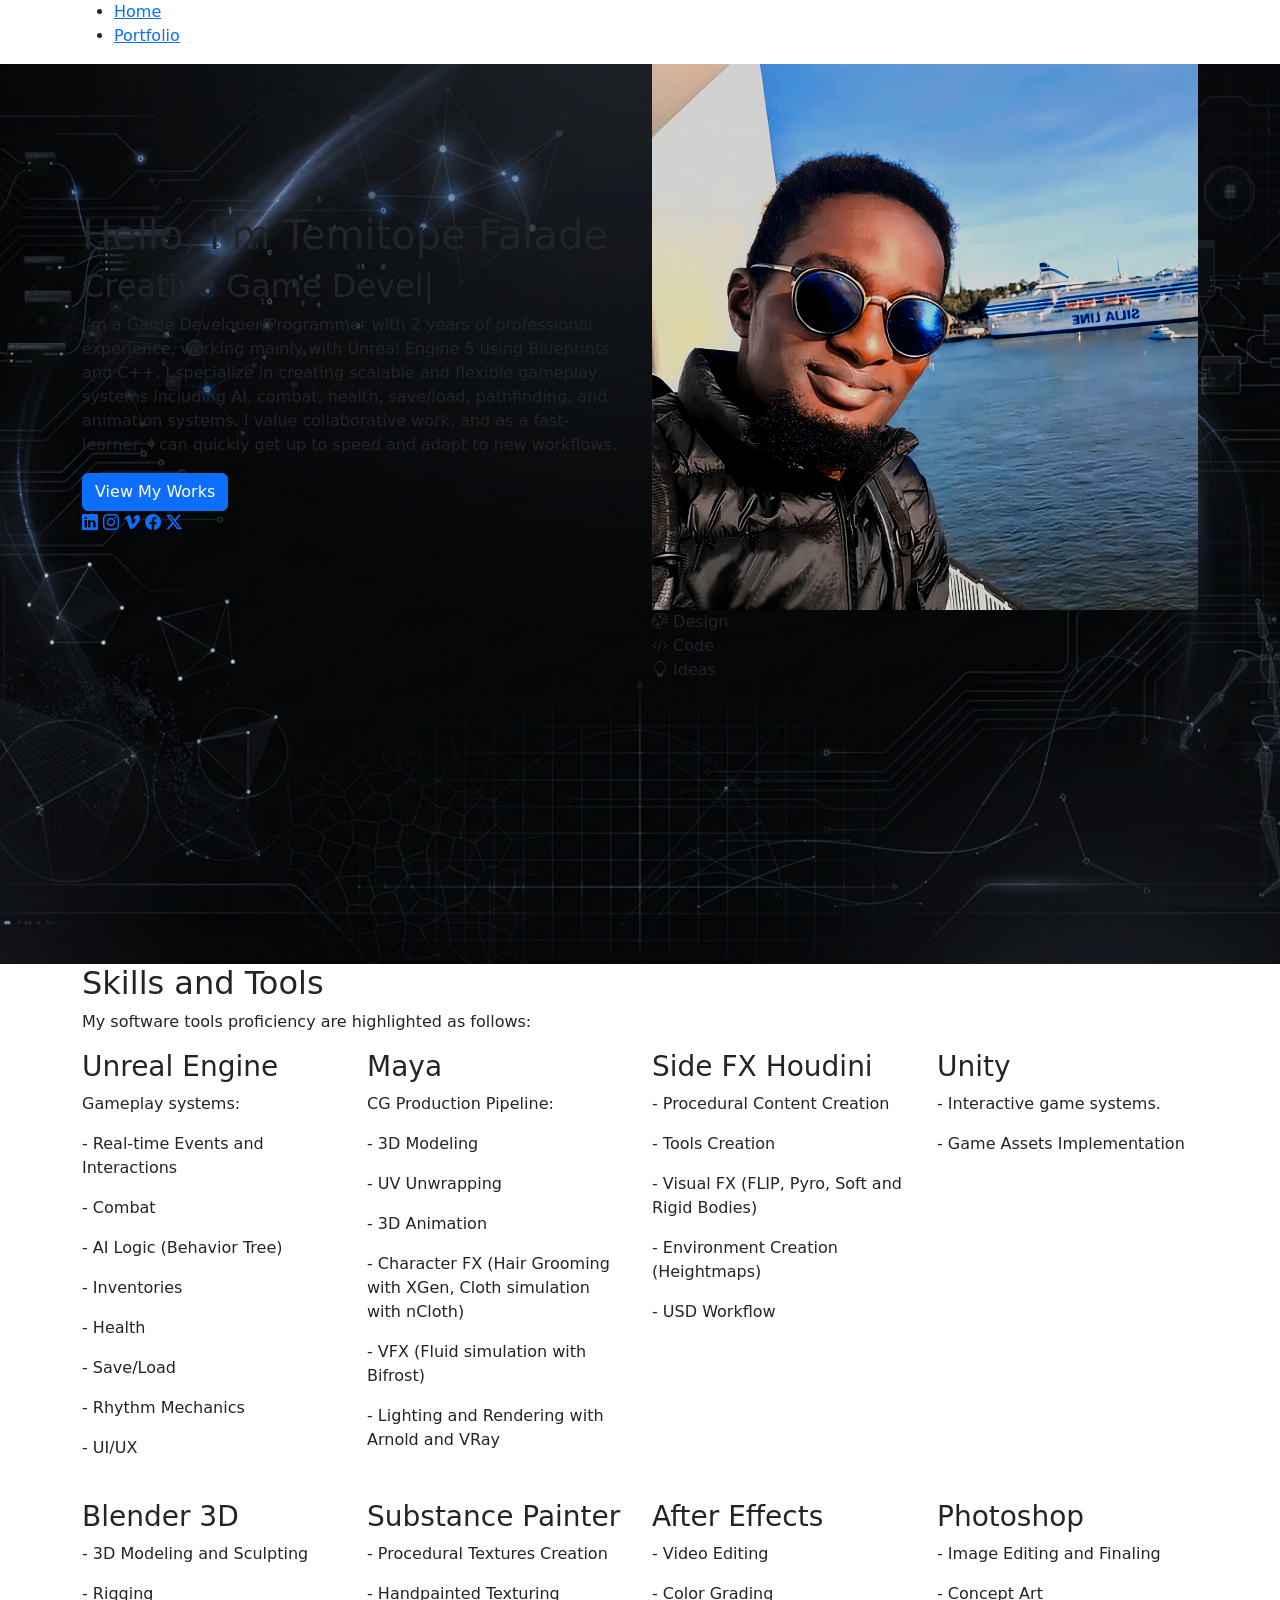
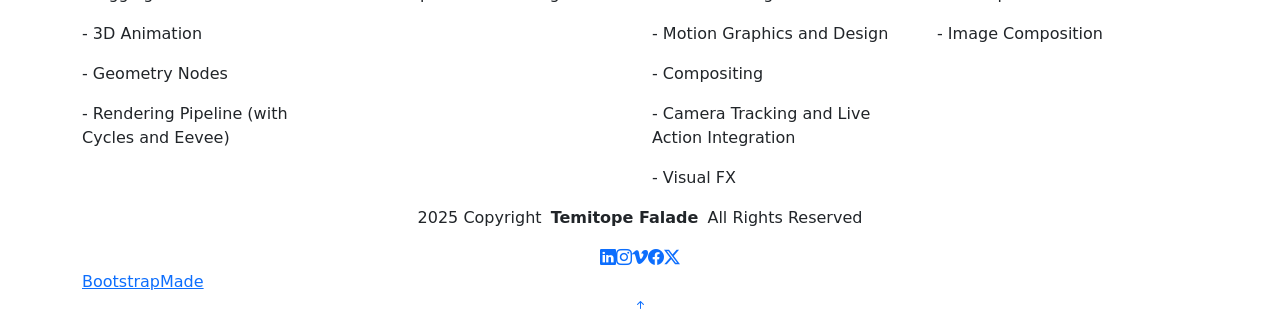
==== commit 9c74f0d3: "Darken BG further" ====
--- a/index.html
+++ b/index.html
@@ -229,13 +229,13 @@
          Identical to the original hero section.
          ═══════════════════════════════════════════════ -->
     <section id="hero" class="hero section"
-        style="background: url('assets/img/techy\ bg\ 01.png') center center/cover no-repeat !important;
+        style="background: url('assets/img/techybg03.png') center center/cover no-repeat !important;
                min-height: 100vh;
                position: relative;
                overflow: hidden;">
 
       <!-- dark overlay — same as original -->
-      <div style="position:absolute; inset:0; background:rgba(0,0,0,0.8); z-index:0;"></div>
+      <div style="position:absolute; inset:0; background:rgba(0,0,0,0.1); z-index:0;"></div>
 
       <div class="container" data-aos="fade-up" data-aos-delay="100" style="position:relative; z-index:1;">
         <div class="row gy-4 align-items-center">
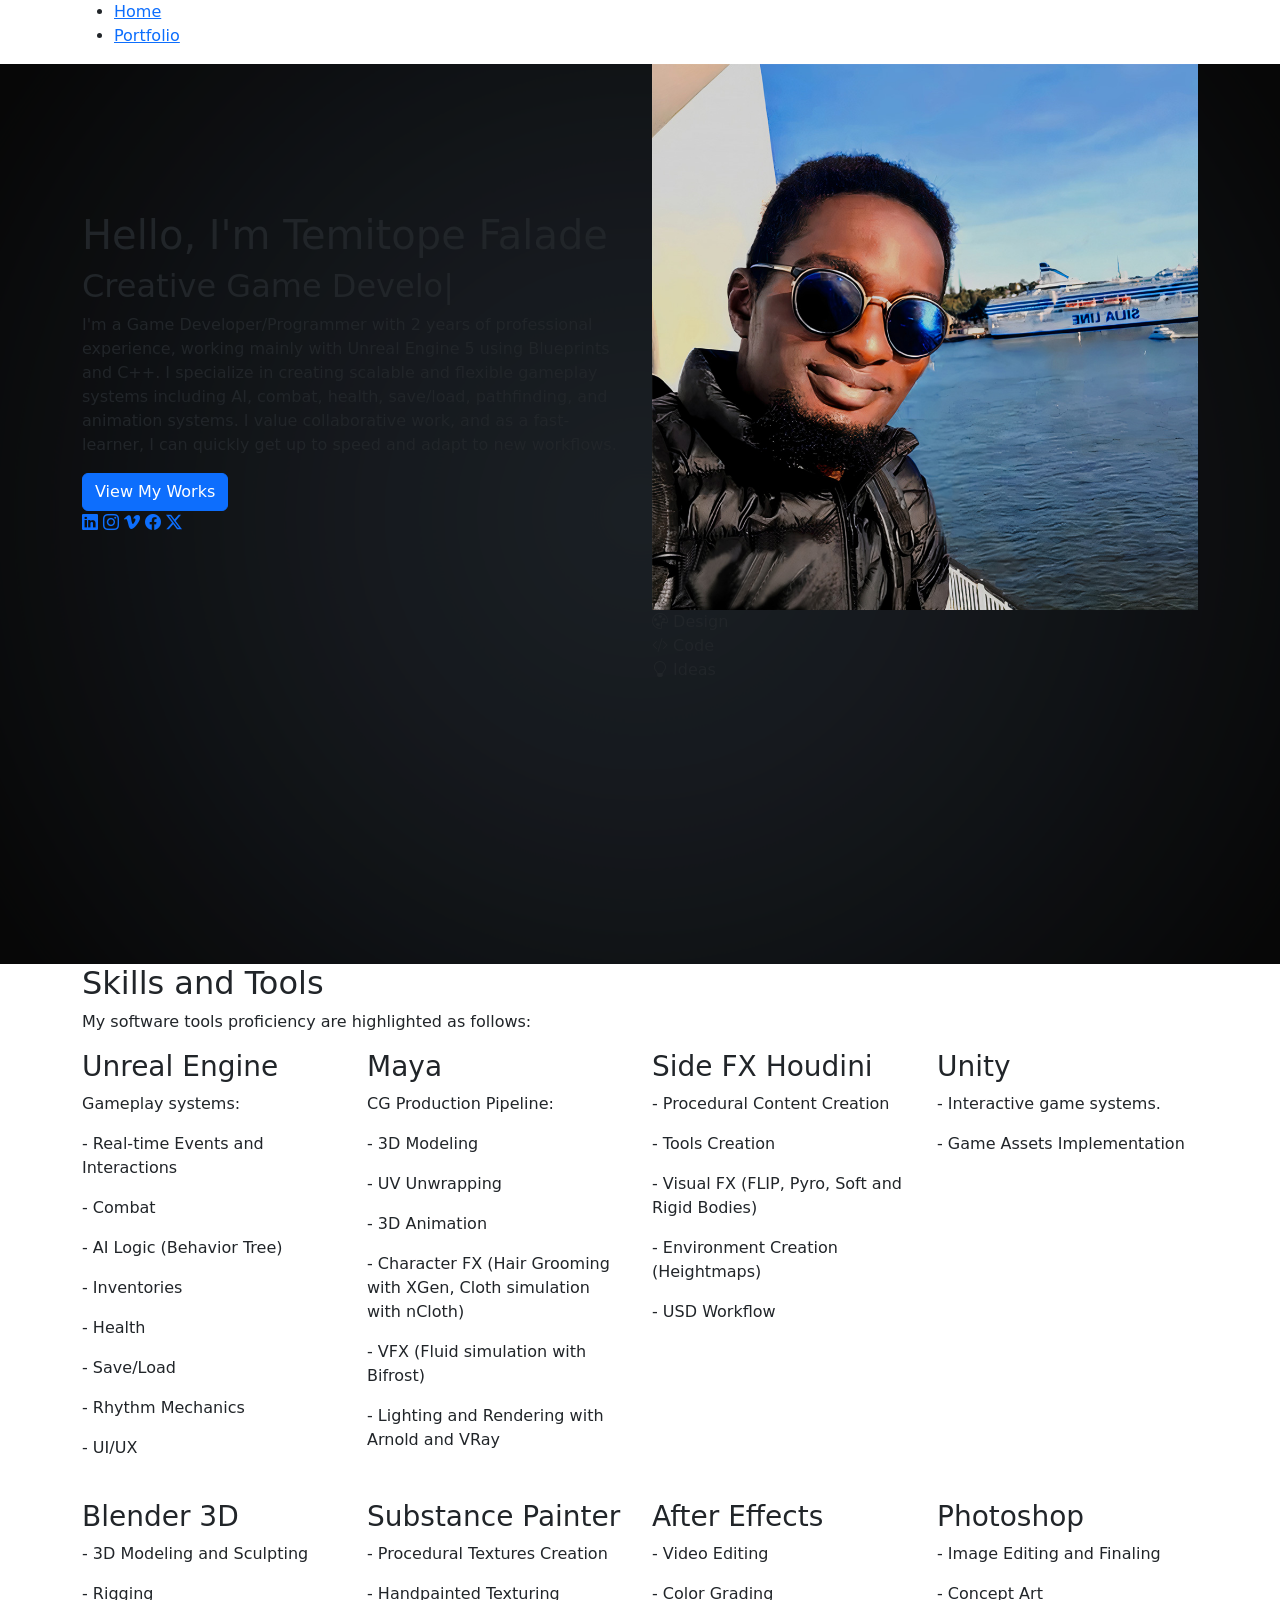
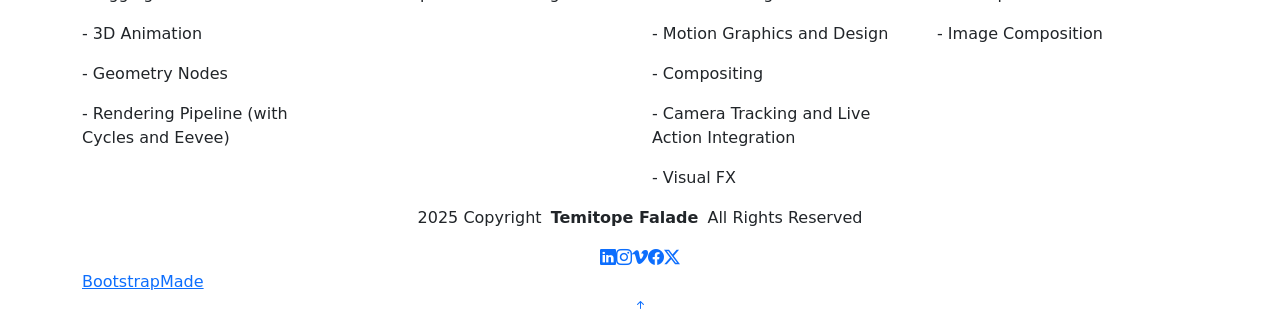
==== commit 36409440: "Added new BG" ====
--- a/index.html
+++ b/index.html
@@ -229,7 +229,7 @@
          Identical to the original hero section.
          ═══════════════════════════════════════════════ -->
     <section id="hero" class="hero section"
-        style="background: url('assets/img/techybg03.png') center center/cover no-repeat !important;
+        style="background: url('assets/img/techybg04.png') center center/cover no-repeat !important;
                min-height: 100vh;
                position: relative;
                overflow: hidden;">
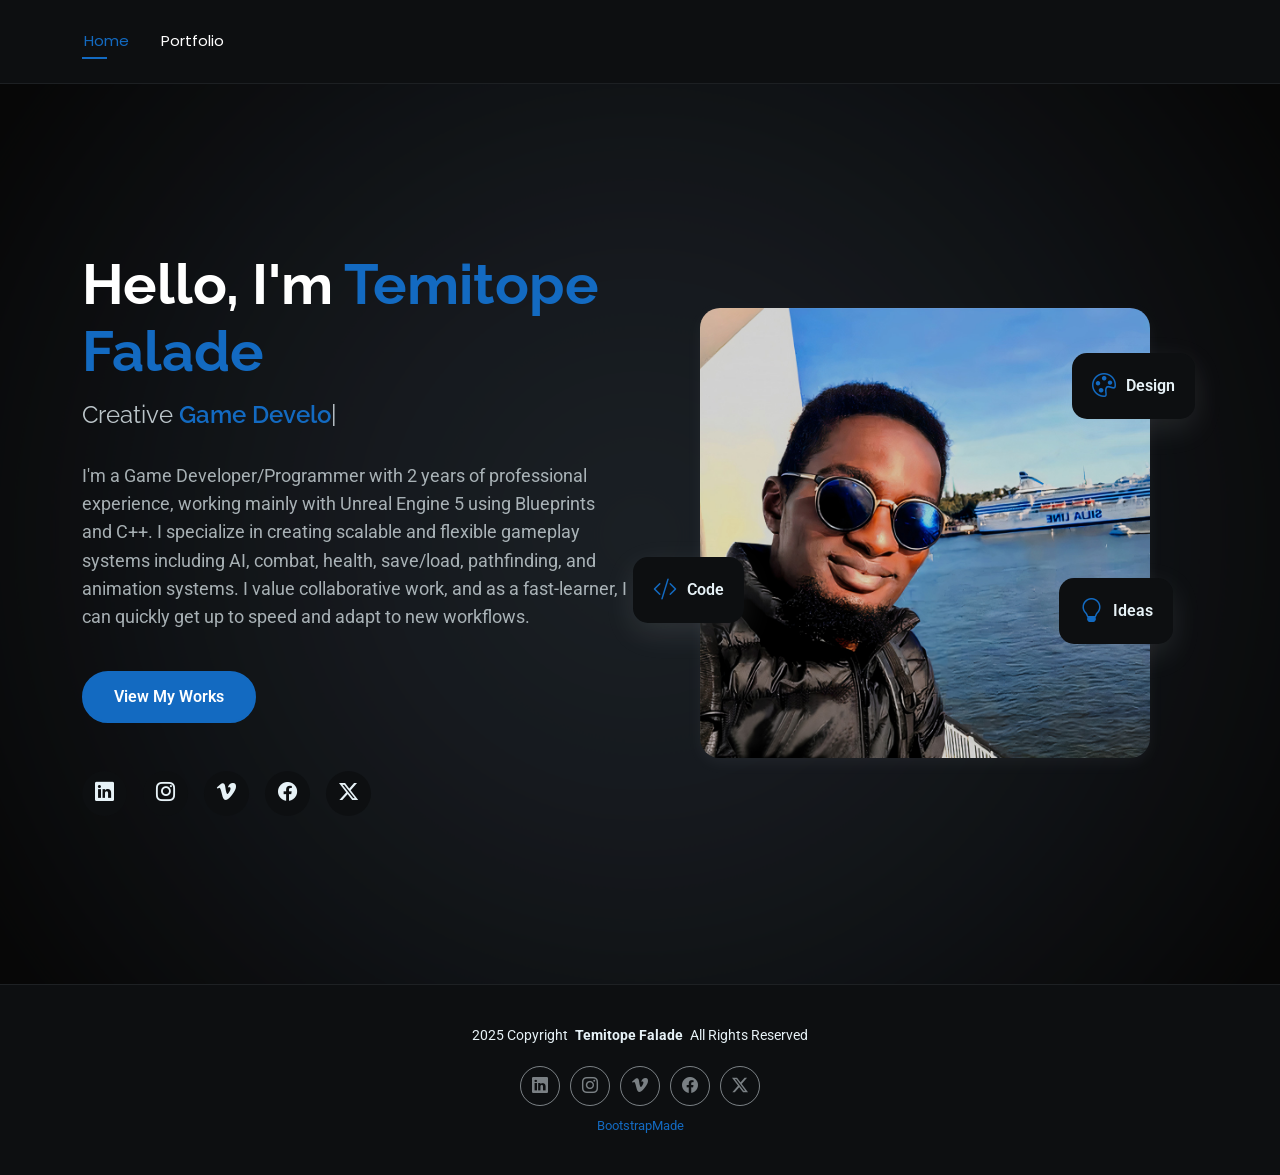
==== commit abf2f15a: "Update" ====
--- a/index.html
+++ b/index.html
@@ -288,112 +288,6 @@
       </div>
     </section>
 
-
-    <!-- ═══════════════════════════════════════════════
-         ROW 3 — Skills (original, unchanged)
-         ═══════════════════════════════════════════════ -->
-    <section id="skills" class="skills section">
-
-      <div class="container section-title" data-aos="fade-up">
-        <h2>Skills and Tools</h2>
-        <p>My software tools proficiency are highlighted as follows:</p>
-      </div>
-
-      <div class="container" data-aos="fade-up" data-aos-delay="100">
-        <div class="row g-4 skills-animation">
-
-          <div class="col-md-6 col-lg-3" data-aos="fade-up" data-aos-delay="100">
-            <div class="skill-box">
-              <h3>Unreal Engine</h3>
-              <p>Gameplay systems:</p>
-              <p>- Real-time Events and Interactions</p>
-              <p>- Combat</p>
-              <p>- AI Logic (Behavior Tree)</p>
-              <p>- Inventories</p>
-              <p>- Health</p>
-              <p>- Save/Load</p>
-              <p>- Rhythm Mechanics</p>
-              <p>- UI/UX</p>
-            </div>
-          </div>
-
-          <div class="col-md-6 col-lg-3" data-aos="fade-up" data-aos-delay="200">
-            <div class="skill-box">
-              <h3>Maya</h3>
-              <p>CG Production Pipeline:</p>
-              <p>- 3D Modeling</p>
-              <p>- UV Unwrapping</p>
-              <p>- 3D Animation</p>
-              <p>- Character FX (Hair Grooming with XGen, Cloth simulation with nCloth)</p>
-              <p>- VFX (Fluid simulation with Bifrost)</p>
-              <p>- Lighting and Rendering with Arnold and VRay</p>
-            </div>
-          </div>
-
-          <div class="col-md-6 col-lg-3" data-aos="fade-up" data-aos-delay="300">
-            <div class="skill-box">
-              <h3>Side FX Houdini</h3>
-              <p>- Procedural Content Creation</p>
-              <p>- Tools Creation</p>
-              <p>- Visual FX (FLIP, Pyro, Soft and Rigid Bodies)</p>
-              <p>- Environment Creation (Heightmaps)</p>
-              <p>- USD Workflow</p>
-            </div>
-          </div>
-
-          <div class="col-md-6 col-lg-3" data-aos="fade-up" data-aos-delay="400">
-            <div class="skill-box">
-              <h3>Unity</h3>
-              <p>- Interactive game systems.</p>
-              <p>- Game Assets Implementation</p>
-            </div>
-          </div>
-
-          <div class="col-md-6 col-lg-3" data-aos="fade-up" data-aos-delay="500">
-            <div class="skill-box">
-              <h3>Blender 3D</h3>
-              <p>- 3D Modeling and Sculpting</p>
-              <p>- Rigging</p>
-              <p>- 3D Animation</p>
-              <p>- Geometry Nodes</p>
-              <p>- Rendering Pipeline (with Cycles and Eevee)</p>
-            </div>
-          </div>
-
-          <div class="col-md-6 col-lg-3" data-aos="fade-up" data-aos-delay="600">
-            <div class="skill-box">
-              <h3>Substance Painter</h3>
-              <p>- Procedural Textures Creation</p>
-              <p>- Handpainted Texturing</p>
-            </div>
-          </div>
-
-          <div class="col-md-6 col-lg-3" data-aos="fade-up" data-aos-delay="700">
-            <div class="skill-box">
-              <h3>After Effects</h3>
-              <p>- Video Editing</p>
-              <p>- Color Grading</p>
-              <p>- Motion Graphics and Design</p>
-              <p>- Compositing</p>
-              <p>- Camera Tracking and Live Action Integration</p>
-              <p>- Visual FX</p>
-            </div>
-          </div>
-
-          <div class="col-md-6 col-lg-3" data-aos="fade-up" data-aos-delay="800">
-            <div class="skill-box">
-              <h3>Photoshop</h3>
-              <p>- Image Editing and Finaling</p>
-              <p>- Concept Art</p>
-              <p>- Image Composition</p>
-            </div>
-          </div>
-
-        </div>
-      </div>
-
-    </section>
-
   </main>
 
   <footer id="footer" class="footer">
--- a/assets/css/main.css
+++ b/assets/css/main.css
@@ -19,36 +19,36 @@
 
 /* Global Colors - The following color variables are used throughout the website. Updating them here will change the color scheme of the entire website */
 :root { 
-  --background-color: #101a20; /* Background color for the entire website, including individual sections */
+  --background-color: #0d0f11; /* Background color for the entire website, including individual sections */
   --default-color: #e7f2f7; /* Default color used for the majority of the text content across the entire website */
   --heading-color: #ffffff; /* Color for headings, subheadings and title throughout the website */
-  --accent-color: #1387c1; /* Accent color that represents your brand on the website. It's used for buttons, links, and other elements that need to stand out */
-  --surface-color: #141f26; /* The surface color is used as a background of boxed elements within sections, such as cards, icon boxes, or other elements that require a visual separation from the global background. */
+  --accent-color: #136ac1; /* Accent color that represents your brand on the website. It's used for buttons, links, and other elements that need to stand out */
+  --surface-color: #0d0f11; /* The surface color is used as a background of boxed elements within sections, such as cards, icon boxes, or other elements that require a visual separation from the global background. */
   --contrast-color: #ffffff; /* Contrast color for text, ensuring readability against backgrounds of accent, heading, or default colors. */
 }
 
 /* Nav Menu Colors - The following color variables are used specifically for the navigation menu. They are separate from the global colors to allow for more customization options */
 :root {
   --nav-color: #ffffff;  /* The default color of the main navmenu links */
-  --nav-hover-color: #1387c1; /* Applied to main navmenu links when they are hovered over or active */
-  --nav-mobile-background-color: #213642; /* Used as the background color for mobile navigation menu */
-  --nav-dropdown-background-color: #051117; /* Used as the background color for dropdown items that appear when hovering over primary navigation items */
+  --nav-hover-color: #136ac1; /* Applied to main navmenu links when they are hovered over or active */
+  --nav-mobile-background-color: #0d0f11; /* Used as the background color for mobile navigation menu */
+  --nav-dropdown-background-color: #0d0f11; /* Used as the background color for dropdown items that appear when hovering over primary navigation items */
   --nav-dropdown-color: #e7f2f7; /* Used for navigation links of the dropdown items in the navigation menu. */
-  --nav-dropdown-hover-color: #1387c1; /* Similar to --nav-hover-color, this color is applied to dropdown navigation links when they are hovered over. */
+  --nav-dropdown-hover-color: #136ac1; /* Similar to --nav-hover-color, this color is applied to dropdown navigation links when they are hovered over. */
 }
 
 /* Color Presets - These classes override global colors when applied to any section or element, providing reuse of the sam color scheme. */
 
 .light-background {
-  --background-color: #142027;
-  --surface-color: #325264;
+  --background-color: #0d0f11;
+  --surface-color: #0d0f11;
 }
 
 .dark-background {
-  --background-color: #0b1419;
+  --background-color: #0d0f11;
   --default-color: #ffffff;
   --heading-color: #ffffff;
-  --surface-color: #252525;
+  --surface-color: #0d0f11;
   --contrast-color: #ffffff;
 }
 
@@ -205,7 +205,10 @@
 /* Global Header on Scroll
 ------------------------------*/
 .scrolled .header {
-  --background-color: rgba(16, 26, 32, 0.9);
+  --header-blur: 10px; /* ← ADJUST THIS to control blur strength (try 4px–20px) */
+  --background-color: rgba(13, 15, 17, 0.9);
+    backdrop-filter: blur(var(--header-blur));
+  -webkit-backdrop-filter: blur(var(--header-blur)); /* Safari support */
 }
 
 /*--------------------------------------------------------------
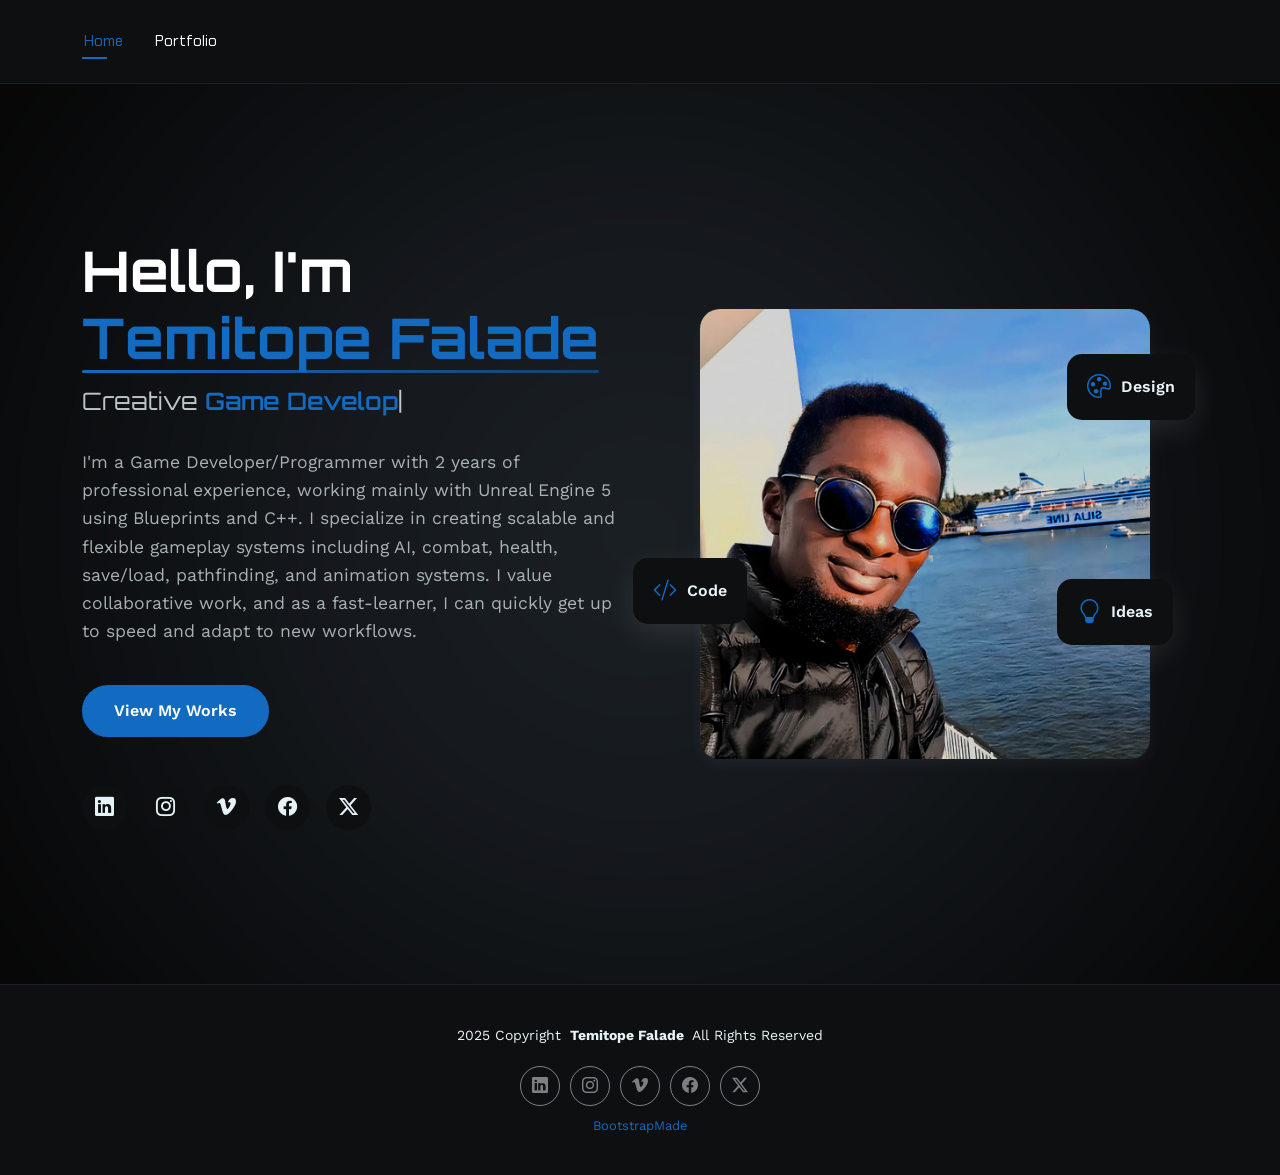
==== commit ca09a6f2: "Update fonts" ====
--- a/index.html
+++ b/index.html
@@ -15,7 +15,7 @@
   <!-- Fonts -->
   <link href="https://fonts.googleapis.com" rel="preconnect">
   <link href="https://fonts.gstatic.com" rel="preconnect" crossorigin>
-  <link href="https://fonts.googleapis.com/css2?family=Roboto:ital,wght@0,100;0,300;0,400;0,500;0,700;0,900;1,100;1,300;1,400;1,500;1,700;1,900&family=Poppins:ital,wght@0,100;0,200;0,300;0,400;0,500;0,600;0,700;0,800;0,900;1,100;1,200;1,300;1,400;1,500;1,600;1,700;1,800;1,900&family=Raleway:ital,wght@0,100;0,200;0,300;0,400;0,500;0,600;0,700;0,800;0,900;1,100;1,200;1,300;1,400;1,500;1,600;1,700;1,800;1,900&display=swap" rel="stylesheet">
+  <link href="https://fonts.googleapis.com/css2?family=Orbitron:wght@400;500;600;700;800;900&family=Work+Sans:ital,wght@0,100;0,200;0,300;0,400;0,500;0,600;0,700;0,800;0,900;1,100;1,200;1,300;1,400;1,500;1,600;1,700;1,800;1,900&family=Chakra+Petch:ital,wght@0,300;0,400;0,500;0,600;0,700;1,300;1,400;1,500;1,600;1,700&display=swap" rel="stylesheet">
 
   <!-- Vendor CSS Files -->
   <link href="assets/vendor/bootstrap/css/bootstrap.min.css" rel="stylesheet">
--- a/assets/css/main.css
+++ b/assets/css/main.css
@@ -12,9 +12,9 @@
 --------------------------------------------------------------*/
 /* Fonts */
 :root {
-  --default-font: "Roboto",  system-ui, -apple-system, "Segoe UI", Roboto, "Helvetica Neue", Arial, "Noto Sans", "Liberation Sans", sans-serif, "Apple Color Emoji", "Segoe UI Emoji", "Segoe UI Symbol", "Noto Color Emoji";
-  --heading-font: "Raleway",  sans-serif;
-  --nav-font: "Poppins",  sans-serif;
+  --default-font: "Work Sans", system-ui, -apple-system, "Segoe UI", Roboto, "Helvetica Neue", Arial, "Noto Sans", "Liberation Sans", sans-serif, "Apple Color Emoji", "Segoe UI Emoji", "Segoe UI Symbol", "Noto Color Emoji";
+  --heading-font: "Orbitron",  sans-serif;
+  --nav-font: "Chakra Petch",  sans-serif;
 }
 
 /* Global Colors - The following color variables are used throughout the website. Updating them here will change the color scheme of the entire website */
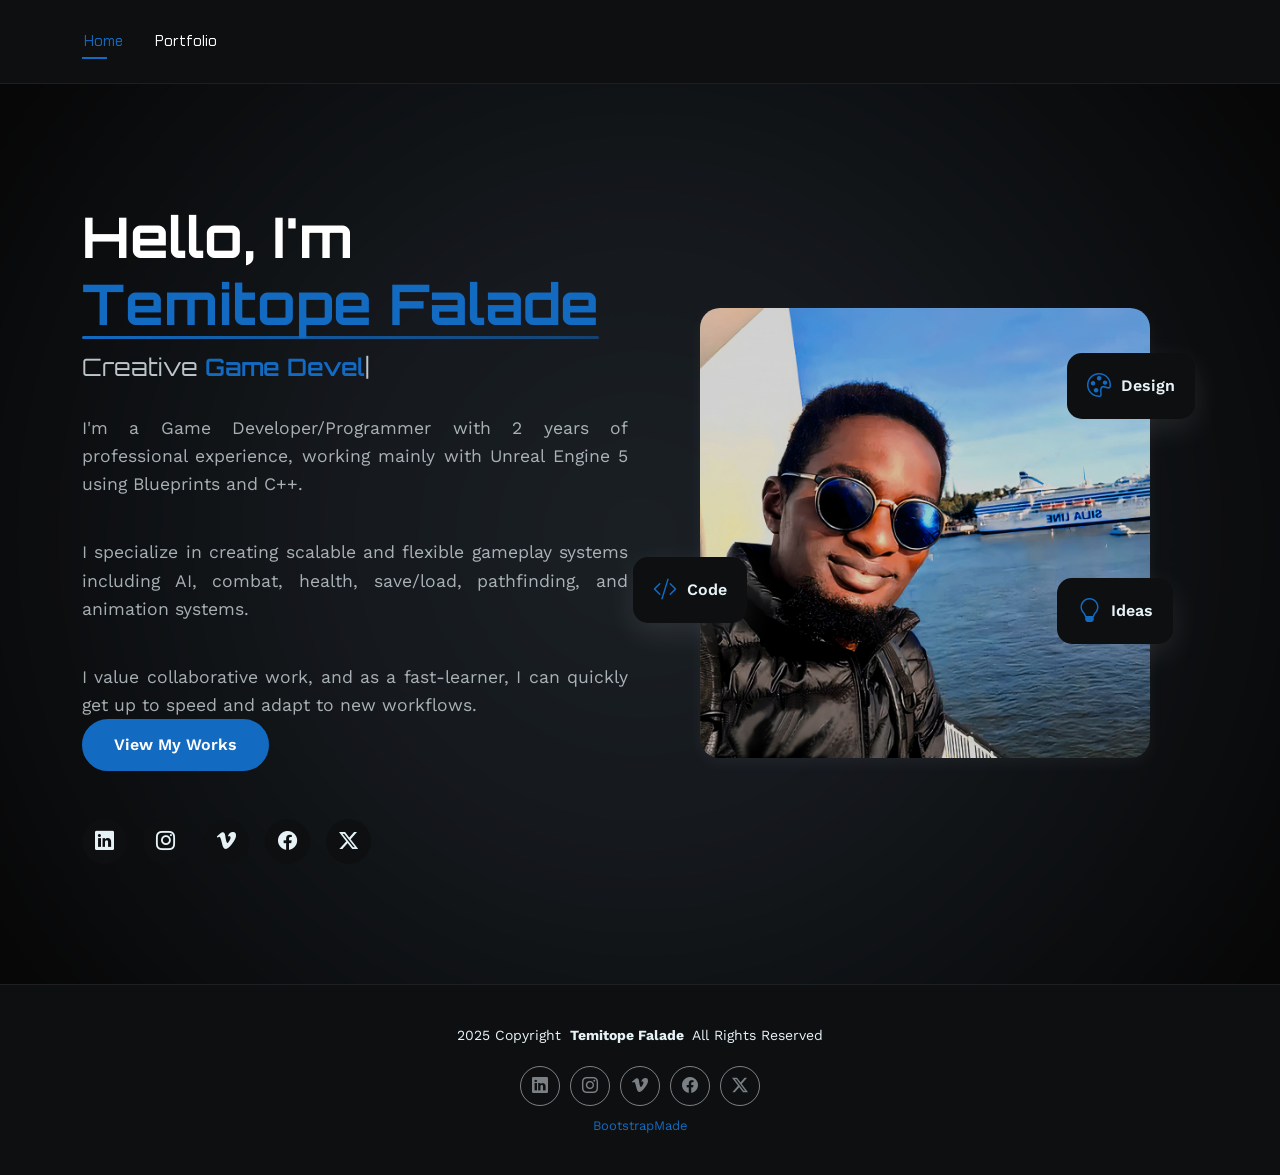
==== commit 8ebbc6da: "update index" ====
--- a/index.html
+++ b/index.html
@@ -200,6 +200,23 @@
       50%       { transform: rotate(45deg) translateY(6px); opacity: 1; }
     }
 
+    /* =====================================================
+       BIO TEXT — justified paragraphs with clear spacing
+       =====================================================
+       Scoped to .bio-text only, so nothing else on the page
+       is affected. Each paragraph inside .bio-text gets
+       justified alignment + a clear gap below it; the last
+       paragraph has no extra gap.
+    */
+    .bio-text p {
+      text-align: justify;
+      margin-bottom: 1rem;
+    }
+
+    .bio-text p:last-child {
+      margin-bottom: 0;
+    }
+
   </style>
 </head>
 
@@ -245,7 +262,22 @@
             <div class="hero-content">
               <h1 data-aos="fade-up" data-aos-delay="200">Hello, I'm <span class="highlight">Temitope Falade</span></h1>
               <h2 data-aos="fade-up" data-aos-delay="300">Creative <span class="typed" data-typed-items="Game Developer, Game Programmer, Technical Designer"></span></h2>
-              <p data-aos="fade-up" data-aos-delay="400">I'm a Game Developer/Programmer with 2 years of professional experience, working mainly with Unreal Engine 5 using Blueprints and C++. I specialize in creating scalable and flexible gameplay systems including AI, combat, health, save/load, pathfinding, and animation systems. I value collaborative work, and as a fast-learner, I can quickly get up to speed and adapt to new workflows.</p>
+              <!-- ══════ BIO — justified, 3 clear paragraphs ══════
+                   Add/edit paragraphs freely inside .bio-text — each
+                   <p> automatically gets justify alignment + spacing
+                   below it (see .bio-text CSS rule up in <style>). -->
+              <div class="bio-text" data-aos="fade-up" data-aos-delay="400">
+
+                <!-- Paragraph 1: Role & experience -->
+                <p>I'm a Game Developer/Programmer with 2 years of professional experience, working mainly with Unreal Engine 5 using Blueprints and C++.</p>
+
+                <!-- Paragraph 2: Specialization -->
+                <p>I specialize in creating scalable and flexible gameplay systems including AI, combat, health, save/load, pathfinding, and animation systems.</p>
+
+                <!-- Paragraph 3: Work style -->
+                <p>I value collaborative work, and as a fast-learner, I can quickly get up to speed and adapt to new workflows.</p>
+
+              </div>
               <div class="hero-actions" data-aos="fade-up" data-aos-delay="500">
                 <a href="game-projects.html" class="btn btn-primary">View My Works</a>
             
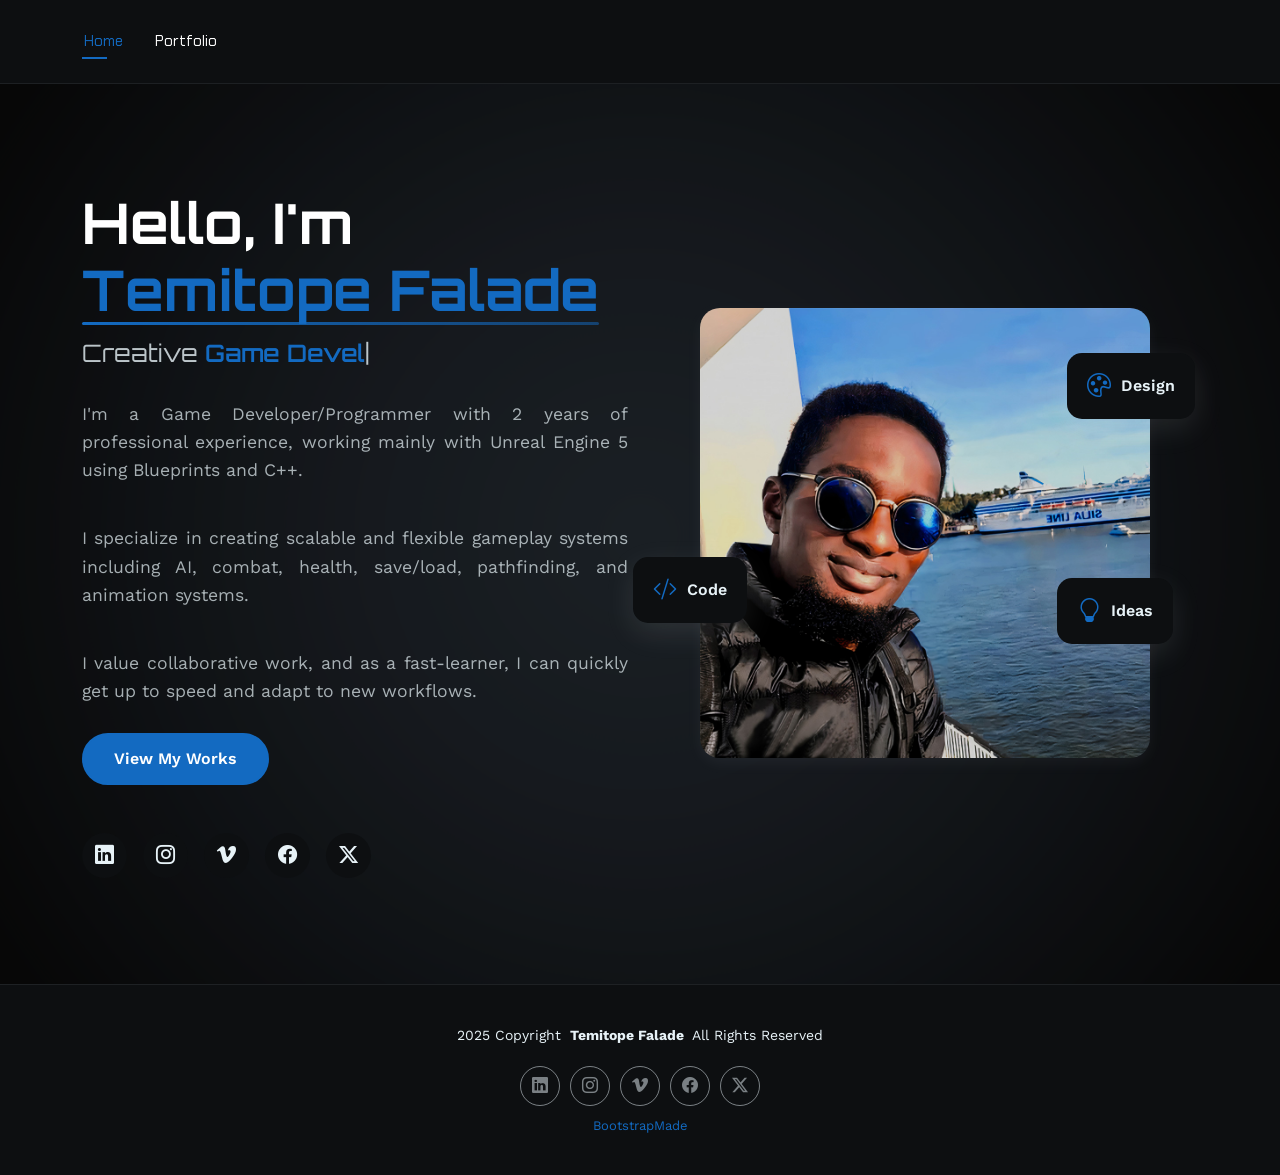
==== commit 8ea31c3c: "Update index.html" ====
--- a/index.html
+++ b/index.html
@@ -217,6 +217,11 @@
       margin-bottom: 0;
     }
 
+    /* Breathing room between the bio block and the "View My Works" button below it */
+    .bio-text {
+      margin-bottom: 1.75rem;
+    }
+
   </style>
 </head>
 
@@ -276,7 +281,7 @@
 
                 <!-- Paragraph 3: Work style -->
                 <p>I value collaborative work, and as a fast-learner, I can quickly get up to speed and adapt to new workflows.</p>
-
+                
               </div>
               <div class="hero-actions" data-aos="fade-up" data-aos-delay="500">
                 <a href="game-projects.html" class="btn btn-primary">View My Works</a>
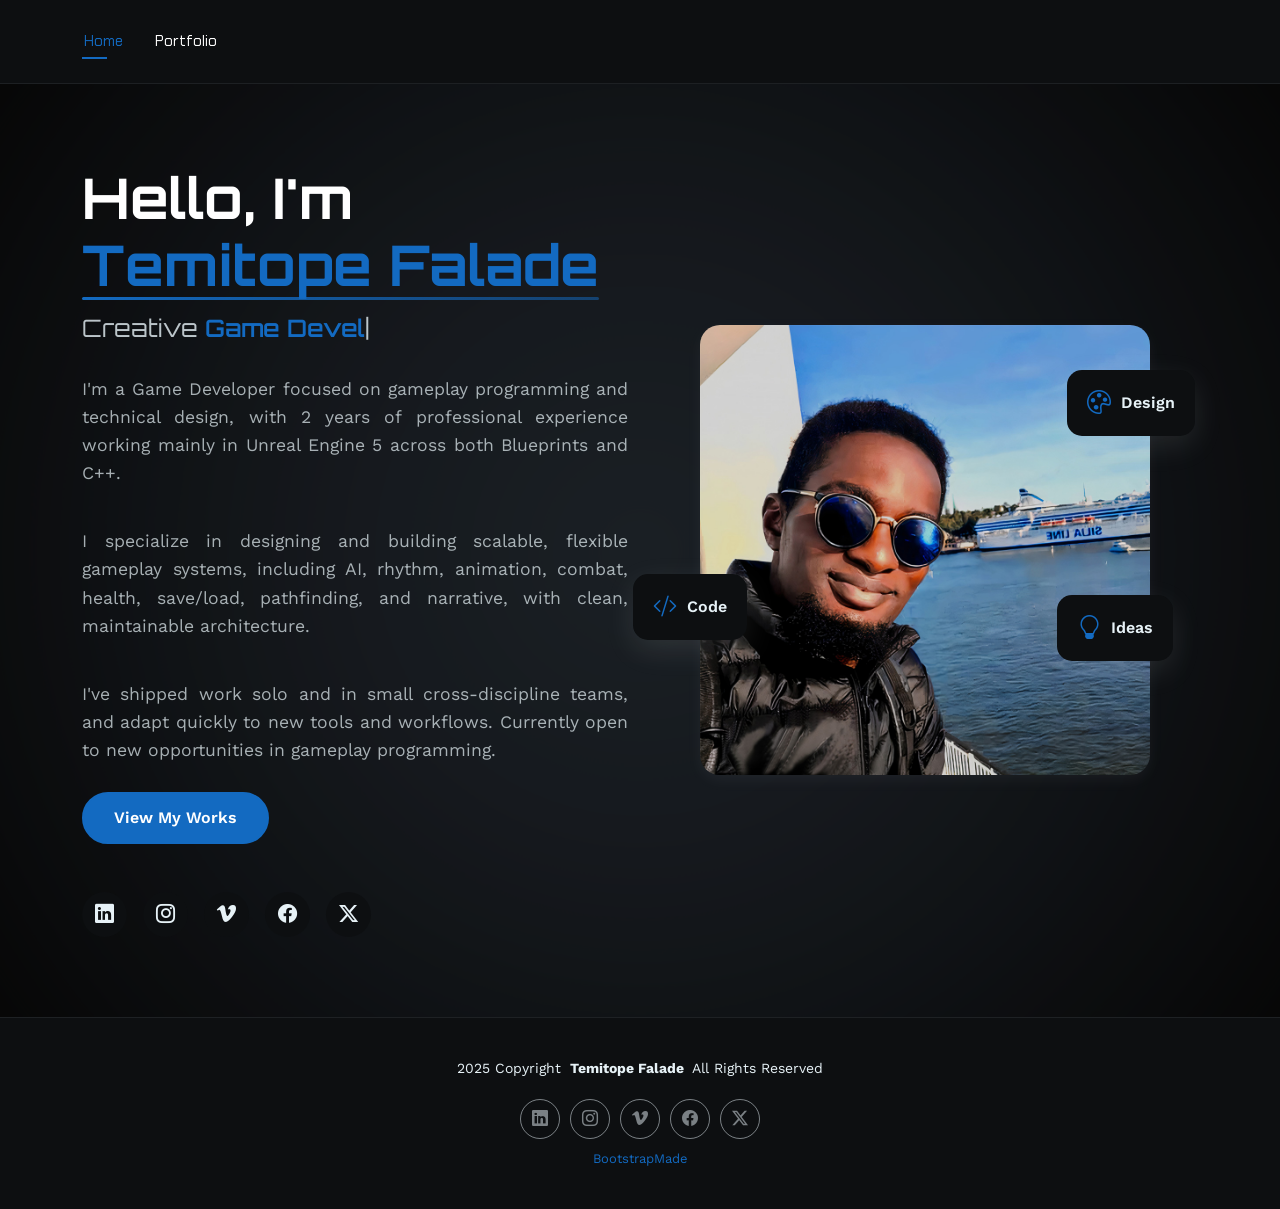
==== commit 84adcf8f: "Major changes to project 01" ====
--- a/index.html
+++ b/index.html
@@ -274,14 +274,14 @@
               <div class="bio-text" data-aos="fade-up" data-aos-delay="400">
 
                 <!-- Paragraph 1: Role & experience -->
-                <p>I'm a Game Developer/Programmer with 2 years of professional experience, working mainly with Unreal Engine 5 using Blueprints and C++.</p>
+                <p>I'm a Game Developer focused on gameplay programming and technical design, with 2 years of professional experience working mainly in Unreal Engine 5 across both Blueprints and C++.</p>
 
                 <!-- Paragraph 2: Specialization -->
-                <p>I specialize in creating scalable and flexible gameplay systems including AI, combat, health, save/load, pathfinding, and animation systems.</p>
+                <p>I specialize in designing and building scalable, flexible gameplay systems, including AI, rhythm, animation, combat, health, save/load, pathfinding, and narrative, with clean, maintainable architecture.</p>
 
                 <!-- Paragraph 3: Work style -->
-                <p>I value collaborative work, and as a fast-learner, I can quickly get up to speed and adapt to new workflows.</p>
-                
+                <p>I've shipped work solo and in small cross-discipline teams, and adapt quickly to new tools and workflows. Currently open to new opportunities in gameplay programming.</p>
+
               </div>
               <div class="hero-actions" data-aos="fade-up" data-aos-delay="500">
                 <a href="game-projects.html" class="btn btn-primary">View My Works</a>
